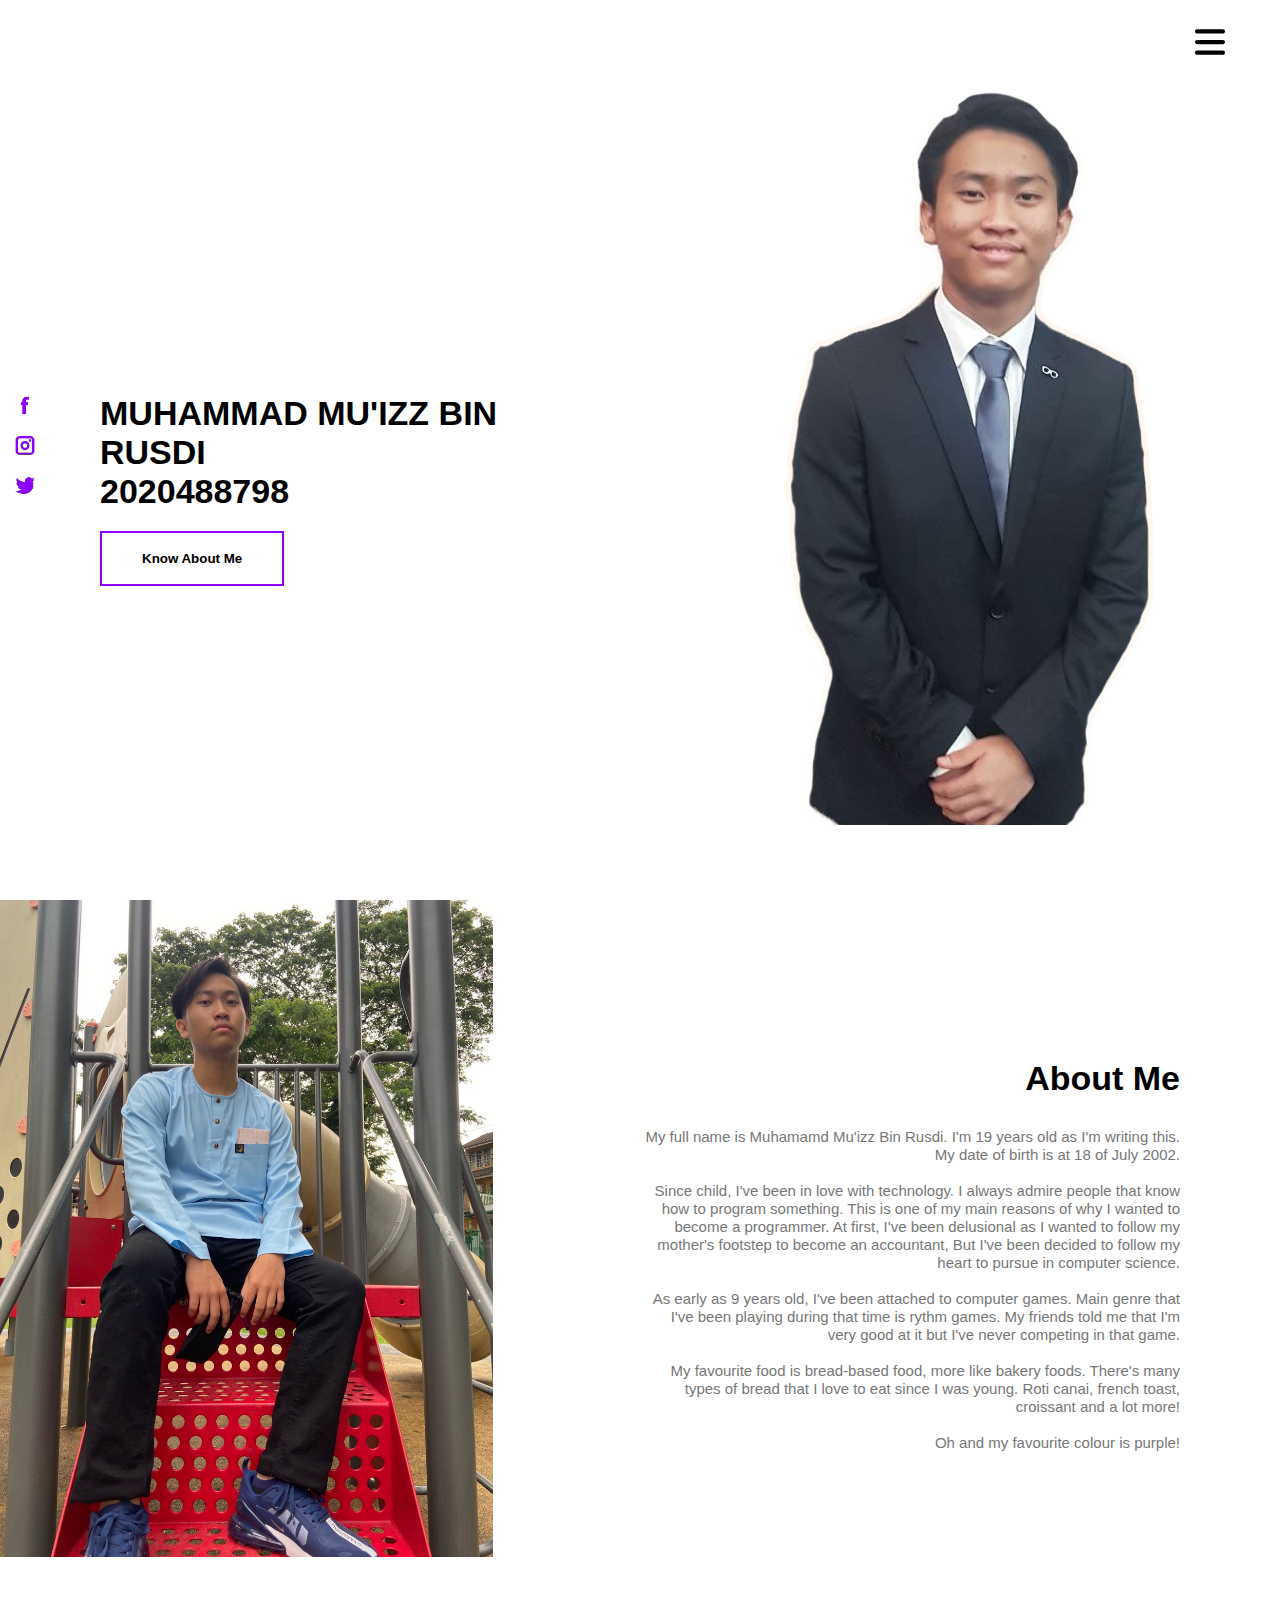
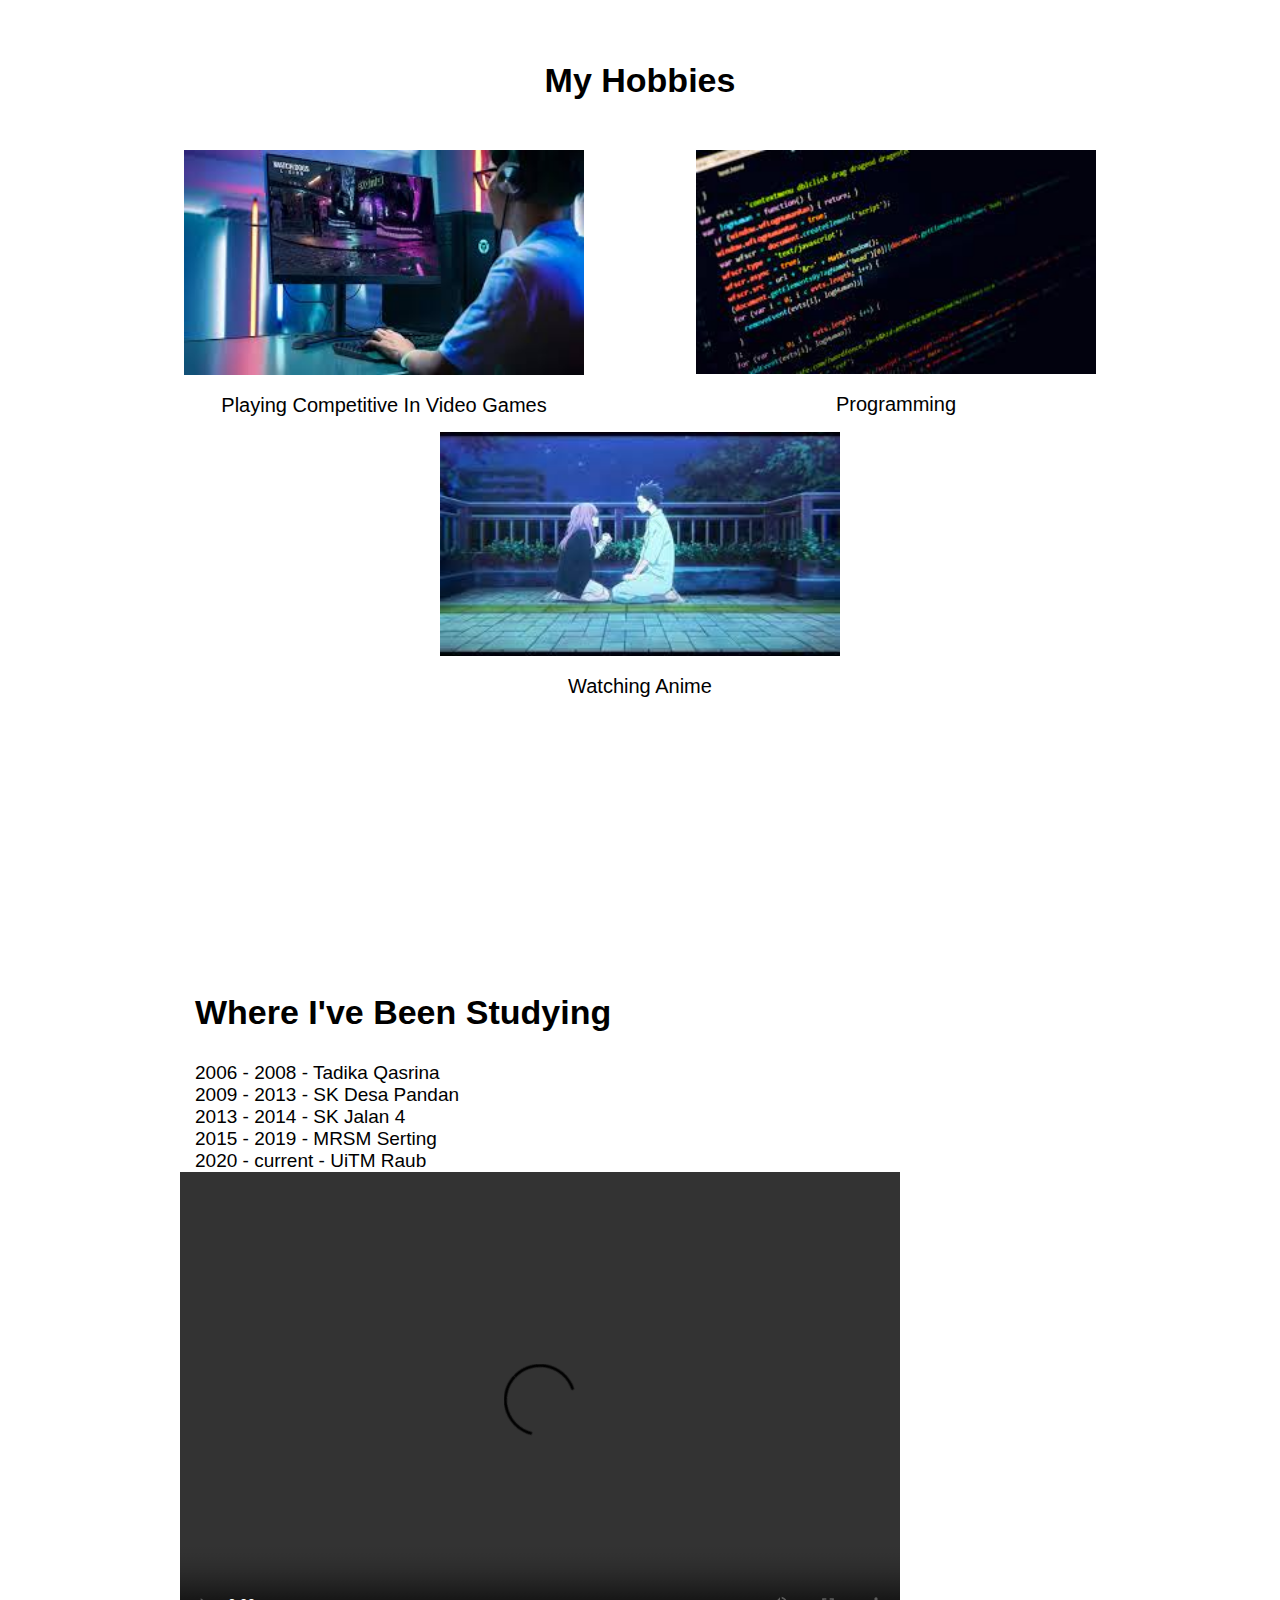
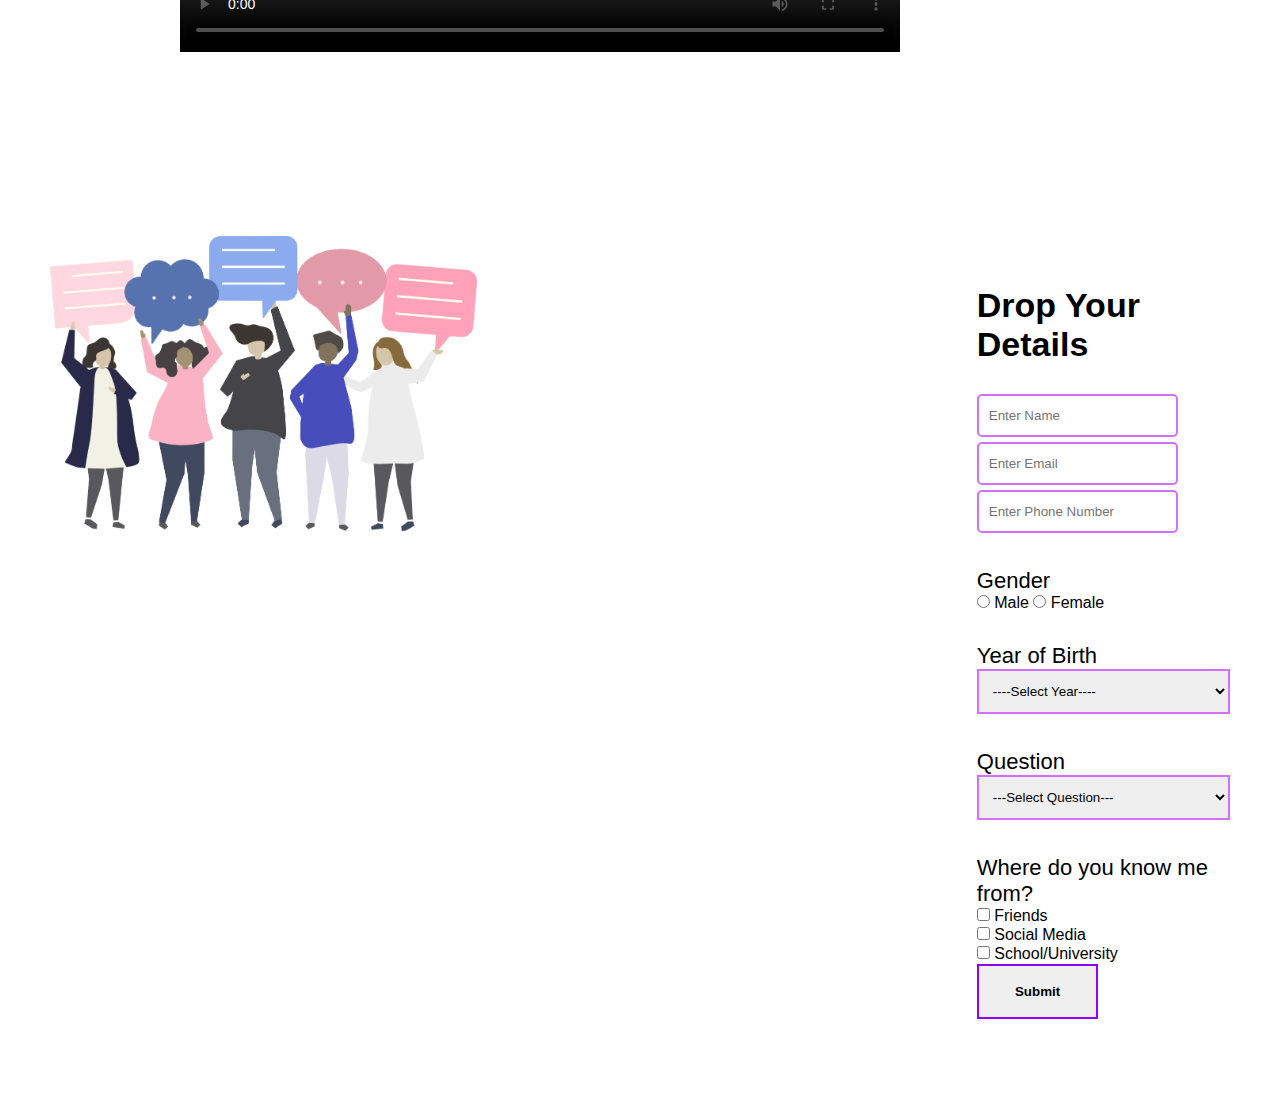
==== index.html @ b92f68bf "Add files via upload" ====
<!DOCTYPE html>
<html>
<head>
	<meta charset="UTF-8">
	<title>My Personal Website</title>
	<link rel="stylesheet" href="style.css">
</head>
<body>

	<!--header-->

	<section id="header">
		<div class="header-left-col">
			<div class="container header-text">
				<h1>MUHAMMAD MU'IZZ BIN RUSDI<br>2020488798<br></h1>
				<button class="common-btn"><a href="#about">Know About Me</a></button>
			</div>
		</div>
		<div class="header-right-col">
			<img src="images/header.png" align=right>
		</div>
	</section>

	<!--side-navigation-->

	<nav id="sideNav">
		<ul>
			<li><a href="#header">HOME</a></li>
			<li><a href="#about">ABOUT ME</a></li>
			<li><a href="#hobbies">HOBBIES</a></li>
			<li><a href="#academics">ACADEMICS</a></li>
			<li><a href="#contact">CONTACT</a></li>
		</ul>
	</nav>
	<img src="images/bars-solid.svg" id="menuBtn">

	<!--social-icons-->

	<div class="social-icons">
		<a href="https://www.facebook.com/muhammadmuizz.rusdi">
			<img src="images/facebook.png">
		</a>
		<a href="https://www.instagram.com/muizzrusdi/">
			<img src="images/instagram.png">
		</a>
		<a href="https://twitter.com/muizzdreaming">
			<img src="images/twitter.png">
		</a>
	</div>

	<!--about-->

	<section id="about">
		<div class="about-left-col">
			<img src="images/about-me.jpg">
		</div>
		<div class="about-right-col">
			<div class="about-text">
				<h1>About Me</h1>
				<p>My full name is Muhamamd Mu'izz Bin Rusdi. I'm 19 years old as I'm writing this. My date of birth is at 18 of July 2002.<br><br>Since child, I've been in love with technology. I always admire people that know how to program something. This is one of my main reasons of why I wanted to become a programmer. At first, I've been delusional as I wanted to follow my mother's footstep to become an accountant, But I've been decided to follow my heart to pursue in computer science.<br><br>As early as 9 years old, I've been attached to computer games. Main genre that I've been playing during that time is rythm games. My friends told me that I'm very good at it but I've never competing in that game.<br><br>My favourite food is bread-based food, more like bakery foods. There's many types of bread that I love to eat since I was young. Roti canai, french toast, croissant and a lot more!<br><br>Oh and my favourite colour is purple!</p>
			</div>
		</div>
	</section>

	<!--hobbies-->

	<section id="hobbies">
		<h1 align="center">My Hobbies</h1>
		<div class="hobbies-row">
			<div class="hobbies-col">
				<img src="images/video-games.jfif">
				<h4>Playing Competitive In Video Games</h4>
			</div>
			<div class="hobbies-col">
				<img src="images/programming.jfif">
				<h4>Programming</h4>
			</div>
			<div class="hobbies-col">
				<img src="images/anime.jfif">
				<h4>Watching Anime</h4>
			</div>
		</div>
	</section>

	<!--academics-->

	<section id="academics">
		<div class="academics-left-col">
			<div class="academics-text">
				<h1>Where I've Been Studying</h1>
				<h4>
					2006 - 2008		-	Tadika Qasrina<br>
					2009 - 2013		-	SK Desa Pandan<br>
					2013 - 2014		-	SK Jalan 4<br>
					2015 - 2019		-	MRSM Serting<br>
					2020 - current	-	UiTM Raub
				</h4>
			</div>
		</div>

		<div class="academics-right-col">
			<video width="720" height="480" controls>
          		<source src="images/YOASOBI - Tabun Official Music Video.mp4" type="video/mp4">
        	</video>
		</div>
	</section>

	<!--contact-->

	<section id="contact">
		<div class="container contact-row">
			<div class="contact-left-col">
				<img src="images/contact.png">
			</div>
			<div class="contact-right-col">
				<h1>Drop Your Details</h1>
				<form>
					<input type="text" placeholder="Enter Name">
					<input type="email" placeholder="Enter Email">
					<input type="text" placeholder="Enter Phone Number">
					<div class="contact-text">
						<h4>Gender</h4>
					</div>
					<input type="radio" id="male" name="gender" value="Male">
					<label for="male">Male</label>
					<input type="radio" id="female" name="gender" value="Female">
					<label for="female">Female</label>
					<div class="contact-text">
						<h4>Year of Birth</h4>
					</div>
					<select>
						<option value="0">----Select Year----</option>
						<option value="1">2021-2030</option>
						<option value="2">2011-2020</option>
						<option value="3">2001-2010</option>
						<option value="4">1991-2000</option>
						<option value="5">1981-1990</option>
						<option value="6">1971-1980</option>
						<option value="7">1961-1970</option>
						<option value="8">1951-1960</option>
					</select>
					<div class="contact-text">
						<h4>Question</h4>
					</div>
					<select>
						<option value="0">---Select Question---</option>
						<option value="1">What are you doing currently?</option>
						<option value="2">idk</option>
						<option value="3">testing option</option>
						<option value="4">testing option 2</option>
					</select>
					<div class="contact-text">
						<h4>Where do you know me from?</h4>
					</div>
					<input type="checkbox" name="know" id="friends">
						<label for="friends">Friends</label><br>
					<input type="checkbox" name="know" id="social">
						<label for="social">Social Media</label><br>
					<input type="checkbox" name="know" id="school">
						<label for="friends">School/University</label>
					<div class="btn-box">
						<button class="input-btn">Submit</button>
					</div>
				</form>
			</div>
		</div>
	</section>

	<script>
		var menuBtn = document.getElementById("menuBtn");
		var sideNav = document.getElementById("sideNav");

		sideNav.style.right = "-250px";
		menuBtn.onclick = function(){
			if(sideNav.style.right == "-250px"){
				sideNav.style.right = "0";
			}
			else{
				sideNav.style.right = "-250px";
			}
		}
	</script>

</body>
</html>
---- style.css ----
*{
	margin: 0;
	padding: 0;
	font-family: sans-serif;
	scroll-behavior: smooth;
}

/*----header----*/

#header{
	height: 100vh;
	display: flex;
	align-items: center;
	flex-wrap: wrap;
}
.header-left-col,.header-right-col{
	flex-basis: 50%;
}
.header-right-col img{
	margin-right: 100px;
}
.container{
	margin-right: 100px;
	margin-left: 100px;
}
.header-text{
	margin-top: 140px;
}
h1{
	font-size: 34px;
}
.common-btn{
	padding: 18px 40px;
	background: transparent;
	outline: none;
	border: 2px solid #8F00FF;
	font-weight: bolder;
	cursor: pointer;
}
p{
	font-size: 15px;
	line-height: 18px;
	color: #777;
}
.header-text button{
	margin-top: 20px;
	margin-bottom: 60px;
}
.header-text button a{
	text-decoration: none;
	color: #000000;
}

/*----side-navigation----*/

#sideNav{
	width: 250px;
	height: 100vh;
	position: fixed;
	right: -250px;
	top: 0;
	background: #8F00FF;
	z-index: 2;
	transition: .5s;
}
nav ul li{
	list-style: none;
	margin: 50px 20px;
}
nav ul li a{
	text-decoration: none;
	color: #ffff;
}
#menuBtn{
	width: 30px;
	position: fixed;
	right: 55px;
	top: 25px;
	z-index: 2;
	cursor: pointer;
}

/*--social-icons--*/

.social-icons{
	padding-top: 10px;
	width: 50px;
	position: fixed;
	top: 50%;
	left: 0;
	transform: translateY(-50%);
	z-index: 1;
	background: #ffffff;
}
.social-icons img{
	display: block;
	width: 20px;
	margin: 0 auto 20px;
	cursor: pointer;
}

/*----about----*/

#about{
	padding 100px 0;
	display: flex;
	align-items: center;
	flex-wrap: wrap;
}
.about-left-col{
	flex-basis: 50%;
}
.about-left-col img{
	width: 77%;
}
.about-right-col{
	flex-basis: 50%;
	text-align: right;
}
.about-text{
	margin-right: 100px;
	display: inline-block;
}
.about-text p{
	font-size: 15px;
}
.about-text h1{
	margin: 50px 0 30px;
}

/*----hobbies----*/

#hobbies{

	padding-top: 50px;
	padding-bottom: 50px;
}
#hobbies h1{
	margin: 50px 0 50px;
}
.hobbies-row{
	width: 80%;
	margin: auto;
	display: flex;
	align-items: center;
	justify-content: space-around;
	flex-wrap: wrap;
}
.hobbies-col{
	flex-basis: 25%;
	text-align: center;
}
.hobbies-col img{
	width: 400px;
}
.hobbies-col h4{
	margin-top: 15px;
	margin-bottom: 15px;
	font-size: 20px;
	font-weight: 400;
}

/*----academics----*/

#academics{
	margin: 20vh;
	display: flex;
	align-items: center;
	flex-wrap: wrap;
}
.academics-left-col{
	flex-basis: 50%;
}
.academics-right-col{
	flex-basis: 50%;
}
.academic-right-col img{
	align-items: center;
}
.academics-text{
	margin-top: 50px;
	margin-left: 15px;
	align-items: center;
}
.academics-text h4{
	margin-top: 30px;
	font-size: 19px;
	font-weight: 400;
}

/*----contact----*/

.contact-row{
	margin: 50px;
	display: flex;
}
.contact-left-col{
	flex-basis: 50%;
}
.contact-right-col{
	padding-top: 50px;
	padding-left: 500px;
}
.contact-left-col img{
	width: 100%;
}
.contact-text h4{
	color: #000000;
	margin-top: 30px;
	font-size: 22px;
	font-weight: 400;
}
form{
	max-width: 350px;
	margin: 30px 0;
}
form label{
	font-size: 16px;
}
form input{
	padding: 12px 10px;
	margin-bottom: 5px;
	outline: none;
	box-shadow: none;
	box-sizing: border-box;
	border: 2px solid #d470ff;
	border-radius: 5px;
}
text{
	width: 100%;
}
.btn-box{
	width: 100%;
	display: inline-flex;
	justify-content: space-between;
}
.btn-box button{
	flex-basis: 48%;
	padding: 18px 0;
}
select{
	width: 100%;
	padding: 12px 10px;
	margin-bottom: 5px;
	outline: none;
	box-shadow: none;
	box-sizing: border-box;
	border: 2px solid #d470ff;
	cursor: pointer;
}
.input-btn{
	padding: 18px 40px;
	outline: none;
	border: 2px solid #8F00FF;
	font-weight: bolder;
	cursor: pointer;
}
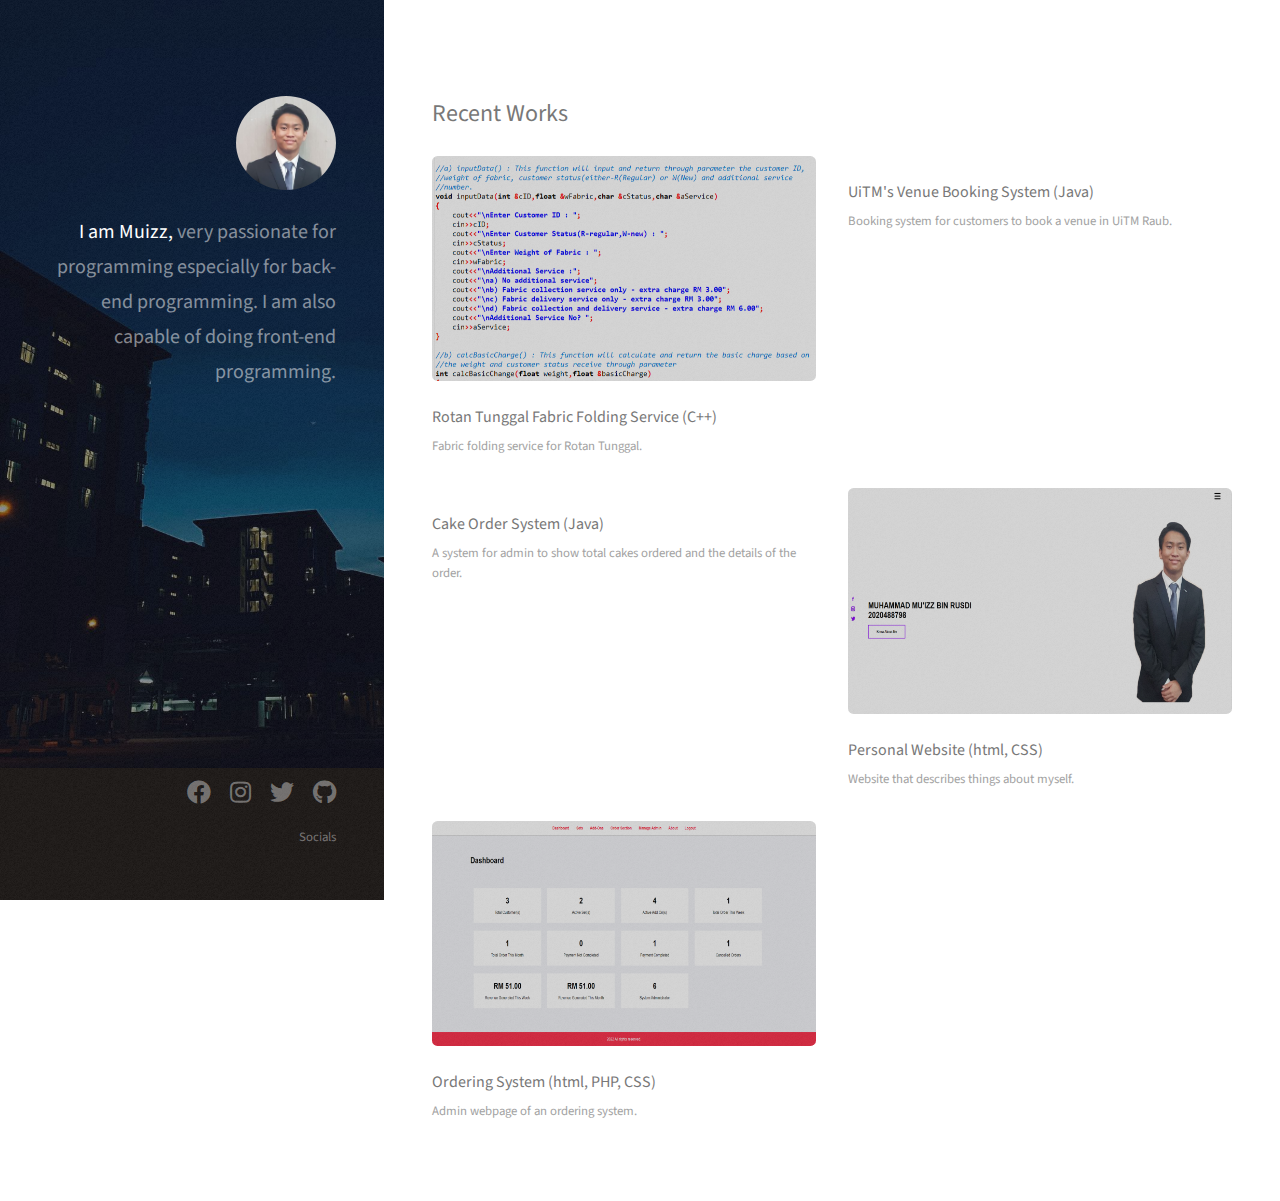
==== commit 853ebcf8: "Add files via upload" ====
--- a/index.html
+++ b/index.html
@@ -1,185 +1,82 @@
-<!DOCTYPE html>
+<!DOCTYPE HTML>
 <html>
-<head>
-	<meta charset="UTF-8">
-	<title>My Personal Website</title>
-	<link rel="stylesheet" href="style.css">
-</head>
-<body>
+	<head>
+		<title>Portfolio - Muizz</title>
+		<meta charset="utf-8" />
+		<meta name="viewport" content="width=device-width, initial-scale=1, user-scalable=no" />
+		<link rel="stylesheet" href="assets/css/main.css" />
+	</head>
+	<body class="is-preload">
 
-	<!--header-->
+		<!-- Header -->
+			<header id="header">
+				<div class="inner">
+					<a class="image avatar"><img  src="images/avatar.jpg" alt="" /></a>
+					<h1><strong>I am Muizz, </strong><br />
+					very passionate for programming <br />
+					especially for back-end programming.<br />
+					I am also capable of doing<br />
+					front-end programming.<br /></h1>
+				</div>
+			</header>
 
-	<section id="header">
-		<div class="header-left-col">
-			<div class="container header-text">
-				<h1>MUHAMMAD MU'IZZ BIN RUSDI<br>2020488798<br></h1>
-				<button class="common-btn"><a href="#about">Know About Me</a></button>
+		<!-- Main -->
+			<div id="main">
+
+				<!-- One -->
+					<section id="one">
+						<h2>Recent Works</h2>
+						<div class="row">
+							<article class="col-6 col-12-xsmall work-item">
+								<a href="https://github.com/Muizz67/Rotan-Tunggal-Fabric-Folding-Service" class="image fit thumb"><img src="images/thumbs/01.png" alt="" /></a>
+								<h3>Rotan Tunggal Fabric Folding Service (C++)</h3>
+								<p>Fabric folding service for Rotan Tunggal.</p>
+							</article>
+							<article class="col-6 col-12-xsmall work-item">
+								<a href="https://github.com/Muizz67/UiTM-s-Venues-Booking-System" class="image fit thumb"><img src="images/thumbs/02.png" alt="" /></a>
+								<h3>UiTM's Venue Booking System (Java)</h3>
+								<p>Booking system for customers to book a venue in UiTM Raub.</p>
+							</article>
+							<article class="col-6 col-12-xsmall work-item">
+								<a href="https://github.com/Muizz67/Cake-Order-System" class="image fit thumb"><img src="images/thumbs/03.png" alt="" /></a>
+								<h3>Cake Order System (Java)</h3>
+								<p>A system for admin to show total cakes ordered and the details of the order.</p>
+							</article>
+							<article class="col-6 col-12-xsmall work-item">
+								<a href="Personal Website/index.html" class="image fit thumb"><img src="images/thumbs/04.png" alt="" /></a>
+								<h3>Personal Website (html, CSS)</h3>
+								<p>Website that describes things about myself.</p>
+							</article>
+							<article class="col-6 col-12-xsmall work-item">
+								<a href="https://github.com/Muizz67/ABK-Ordering-System" class="image fit thumb"><img src="images/thumbs/05.png" alt="" /></a>
+								<h3>Ordering System (html, PHP, CSS)</h3>
+								<p>Admin webpage of an ordering system.</p>
+							</article>
+						</div>
+					</section>
 			</div>
-		</div>
-		<div class="header-right-col">
-			<img src="images/header.png" align=right>
-		</div>
-	</section>
 
-	<!--side-navigation-->
+		<!-- Footer -->
+			<footer id="footer">
+				<div class="inner">
+					<ul class="icons">
+						<li><a href="https://www.facebook.com/muhammadmuizz.rusdi" class="icon brands fa-facebook"><span class="label">Facebook</span></a></li>
+						<li><a href="https://www.instagram.com/muizzrusdi/" class="icon brands fa-instagram"><span class="label">Instagram</span></a></li>
+						<li><a href="https://twitter.com/muizzdreaming" class="icon brands fa-twitter"><span class="label">Twitter</span></a></li>
+						<li><a href="https://github.com/Muizz67" class="icon brands fa-github"><span class="label">Github</span></a></li>
+					</ul>
+					<ul class="copyright">
+						<li>Socials</li>
+					</ul>
+				</div>
+			</footer>
 
-	<nav id="sideNav">
-		<ul>
-			<li><a href="#header">HOME</a></li>
-			<li><a href="#about">ABOUT ME</a></li>
-			<li><a href="#hobbies">HOBBIES</a></li>
-			<li><a href="#academics">ACADEMICS</a></li>
-			<li><a href="#contact">CONTACT</a></li>
-		</ul>
-	</nav>
-	<img src="images/bars-solid.svg" id="menuBtn">
+		<!-- Scripts -->
+			<script src="assets/js/jquery.min.js"></script>
+			<script src="assets/js/browser.min.js"></script>
+			<script src="assets/js/breakpoints.min.js"></script>
+			<script src="assets/js/util.js"></script>
+			<script src="assets/js/main.js"></script>
 
-	<!--social-icons-->
-
-	<div class="social-icons">
-		<a href="https://www.facebook.com/muhammadmuizz.rusdi">
-			<img src="images/facebook.png">
-		</a>
-		<a href="https://www.instagram.com/muizzrusdi/">
-			<img src="images/instagram.png">
-		</a>
-		<a href="https://twitter.com/muizzdreaming">
-			<img src="images/twitter.png">
-		</a>
-	</div>
-
-	<!--about-->
-
-	<section id="about">
-		<div class="about-left-col">
-			<img src="images/about-me.jpg">
-		</div>
-		<div class="about-right-col">
-			<div class="about-text">
-				<h1>About Me</h1>
-				<p>My full name is Muhamamd Mu'izz Bin Rusdi. I'm 19 years old as I'm writing this. My date of birth is at 18 of July 2002.<br><br>Since child, I've been in love with technology. I always admire people that know how to program something. This is one of my main reasons of why I wanted to become a programmer. At first, I've been delusional as I wanted to follow my mother's footstep to become an accountant, But I've been decided to follow my heart to pursue in computer science.<br><br>As early as 9 years old, I've been attached to computer games. Main genre that I've been playing during that time is rythm games. My friends told me that I'm very good at it but I've never competing in that game.<br><br>My favourite food is bread-based food, more like bakery foods. There's many types of bread that I love to eat since I was young. Roti canai, french toast, croissant and a lot more!<br><br>Oh and my favourite colour is purple!</p>
-			</div>
-		</div>
-	</section>
-
-	<!--hobbies-->
-
-	<section id="hobbies">
-		<h1 align="center">My Hobbies</h1>
-		<div class="hobbies-row">
-			<div class="hobbies-col">
-				<img src="images/video-games.jfif">
-				<h4>Playing Competitive In Video Games</h4>
-			</div>
-			<div class="hobbies-col">
-				<img src="images/programming.jfif">
-				<h4>Programming</h4>
-			</div>
-			<div class="hobbies-col">
-				<img src="images/anime.jfif">
-				<h4>Watching Anime</h4>
-			</div>
-		</div>
-	</section>
-
-	<!--academics-->
-
-	<section id="academics">
-		<div class="academics-left-col">
-			<div class="academics-text">
-				<h1>Where I've Been Studying</h1>
-				<h4>
-					2006 - 2008		-	Tadika Qasrina<br>
-					2009 - 2013		-	SK Desa Pandan<br>
-					2013 - 2014		-	SK Jalan 4<br>
-					2015 - 2019		-	MRSM Serting<br>
-					2020 - current	-	UiTM Raub
-				</h4>
-			</div>
-		</div>
-
-		<div class="academics-right-col">
-			<video width="720" height="480" controls>
-          		<source src="images/YOASOBI - Tabun Official Music Video.mp4" type="video/mp4">
-        	</video>
-		</div>
-	</section>
-
-	<!--contact-->
-
-	<section id="contact">
-		<div class="container contact-row">
-			<div class="contact-left-col">
-				<img src="images/contact.png">
-			</div>
-			<div class="contact-right-col">
-				<h1>Drop Your Details</h1>
-				<form>
-					<input type="text" placeholder="Enter Name">
-					<input type="email" placeholder="Enter Email">
-					<input type="text" placeholder="Enter Phone Number">
-					<div class="contact-text">
-						<h4>Gender</h4>
-					</div>
-					<input type="radio" id="male" name="gender" value="Male">
-					<label for="male">Male</label>
-					<input type="radio" id="female" name="gender" value="Female">
-					<label for="female">Female</label>
-					<div class="contact-text">
-						<h4>Year of Birth</h4>
-					</div>
-					<select>
-						<option value="0">----Select Year----</option>
-						<option value="1">2021-2030</option>
-						<option value="2">2011-2020</option>
-						<option value="3">2001-2010</option>
-						<option value="4">1991-2000</option>
-						<option value="5">1981-1990</option>
-						<option value="6">1971-1980</option>
-						<option value="7">1961-1970</option>
-						<option value="8">1951-1960</option>
-					</select>
-					<div class="contact-text">
-						<h4>Question</h4>
-					</div>
-					<select>
-						<option value="0">---Select Question---</option>
-						<option value="1">What are you doing currently?</option>
-						<option value="2">idk</option>
-						<option value="3">testing option</option>
-						<option value="4">testing option 2</option>
-					</select>
-					<div class="contact-text">
-						<h4>Where do you know me from?</h4>
-					</div>
-					<input type="checkbox" name="know" id="friends">
-						<label for="friends">Friends</label><br>
-					<input type="checkbox" name="know" id="social">
-						<label for="social">Social Media</label><br>
-					<input type="checkbox" name="know" id="school">
-						<label for="friends">School/University</label>
-					<div class="btn-box">
-						<button class="input-btn">Submit</button>
-					</div>
-				</form>
-			</div>
-		</div>
-	</section>
-
-	<script>
-		var menuBtn = document.getElementById("menuBtn");
-		var sideNav = document.getElementById("sideNav");
-
-		sideNav.style.right = "-250px";
-		menuBtn.onclick = function(){
-			if(sideNav.style.right == "-250px"){
-				sideNav.style.right = "0";
-			}
-			else{
-				sideNav.style.right = "-250px";
-			}
-		}
-	</script>
-
-</body>
+	</body>
 </html>--- a/assets/css/main.css
+++ b/assets/css/main.css
@@ -0,0 +1,3030 @@
+@import url("fontawesome-all.min.css");
+@import url("https://fonts.googleapis.com/css?family=Source+Sans+Pro:400,400italic");
+
+/*
+	Strata by HTML5 UP
+	html5up.net | @ajlkn
+	Free for personal and commercial use under the CCA 3.0 license (html5up.net/license)
+*/
+
+html, body, div, span, applet, object,
+iframe, h1, h2, h3, h4, h5, h6, p, blockquote,
+pre, a, abbr, acronym, address, big, cite,
+code, del, dfn, em, img, ins, kbd, q, s, samp,
+small, strike, strong, sub, sup, tt, var, b,
+u, i, center, dl, dt, dd, ol, ul, li, fieldset,
+form, label, legend, table, caption, tbody,
+tfoot, thead, tr, th, td, article, aside,
+canvas, details, embed, figure, figcaption,
+footer, header, hgroup, menu, nav, output, ruby,
+section, summary, time, mark, audio, video {
+	margin: 0;
+	padding: 0;
+	border: 0;
+	font-size: 100%;
+	font: inherit;
+	vertical-align: baseline;}
+
+article, aside, details, figcaption, figure,
+footer, header, hgroup, menu, nav, section {
+	display: block;}
+
+body {
+	line-height: 1;
+}
+
+ol, ul {
+	list-style: none;
+}
+
+blockquote, q {
+	quotes: none;
+}
+
+	blockquote:before, blockquote:after, q:before, q:after {
+		content: '';
+		content: none;
+	}
+
+table {
+	border-collapse: collapse;
+	border-spacing: 0;
+}
+
+body {
+	-webkit-text-size-adjust: none;
+}
+
+mark {
+	background-color: transparent;
+	color: inherit;
+}
+
+input::-moz-focus-inner {
+	border: 0;
+	padding: 0;
+}
+
+input, select, textarea {
+	-moz-appearance: none;
+	-webkit-appearance: none;
+	-ms-appearance: none;
+	appearance: none;
+}
+
+/* Basic */
+
+	html {
+		box-sizing: border-box;
+	}
+
+	*, *:before, *:after {
+		box-sizing: inherit;
+	}
+
+	body {
+		background: #fff;
+	}
+
+		body.is-preload *, body.is-preload *:before, body.is-preload *:after {
+			-moz-animation: none !important;
+			-webkit-animation: none !important;
+			-ms-animation: none !important;
+			animation: none !important;
+			-moz-transition: none !important;
+			-webkit-transition: none !important;
+			-ms-transition: none !important;
+			transition: none !important;
+		}
+
+	body, input, select, textarea {
+		color: #a2a2a2;
+		font-family: "Source Sans Pro", Helvetica, sans-serif;
+		font-size: 16pt;
+		font-weight: 400;
+		line-height: 1.75em;
+	}
+
+	a {
+		-moz-transition: color 0.2s ease-in-out, border-color 0.2s ease-in-out;
+		-webkit-transition: color 0.2s ease-in-out, border-color 0.2s ease-in-out;
+		-ms-transition: color 0.2s ease-in-out, border-color 0.2s ease-in-out;
+		transition: color 0.2s ease-in-out, border-color 0.2s ease-in-out;
+		border-bottom: dotted 1px;
+		color: #49bf9d;
+		text-decoration: none;
+	}
+
+		a:hover {
+			border-bottom-color: transparent;
+			color: #49bf9d !important;
+			text-decoration: none;
+		}
+
+	strong, b {
+		color: #787878;
+		font-weight: 400;
+	}
+
+	em, i {
+		font-style: italic;
+	}
+
+	p {
+		margin: 0 0 2em 0;
+	}
+
+	h1, h2, h3, h4, h5, h6 {
+		color: #787878;
+		font-weight: 400;
+		line-height: 1em;
+		margin: 0 0 1em 0;
+	}
+
+		h1 a, h2 a, h3 a, h4 a, h5 a, h6 a {
+			color: inherit;
+			text-decoration: none;
+		}
+
+	h1 {
+		font-size: 2em;
+		line-height: 1.5em;
+	}
+
+	h2 {
+		font-size: 1.5em;
+		line-height: 1.5em;
+	}
+
+	h3 {
+		font-size: 1.25em;
+		line-height: 1.5em;
+	}
+
+	h4 {
+		font-size: 1.1em;
+		line-height: 1.5em;
+	}
+
+	h5 {
+		font-size: 0.9em;
+		line-height: 1.5em;
+	}
+
+	h6 {
+		font-size: 0.7em;
+		line-height: 1.5em;
+	}
+
+	sub {
+		font-size: 0.8em;
+		position: relative;
+		top: 0.5em;
+	}
+
+	sup {
+		font-size: 0.8em;
+		position: relative;
+		top: -0.5em;
+	}
+
+	hr {
+		border: 0;
+		border-bottom: solid 2px #efefef;
+		margin: 2em 0;
+	}
+
+		hr.major {
+			margin: 3em 0;
+		}
+
+	blockquote {
+		border-left: solid 6px #efefef;
+		font-style: italic;
+		margin: 0 0 2em 0;
+		padding: 0.5em 0 0.5em 1.5em;
+	}
+
+	code {
+		background: #f7f7f7;
+		border-radius: 0.35em;
+		border: solid 2px #efefef;
+		font-family: "Courier New", monospace;
+		font-size: 0.9em;
+		margin: 0 0.25em;
+		padding: 0.25em 0.65em;
+	}
+
+	pre {
+		-webkit-overflow-scrolling: touch;
+		font-family: "Courier New", monospace;
+		font-size: 0.9em;
+		margin: 0 0 2em 0;
+	}
+
+		pre code {
+			display: block;
+			line-height: 1.75em;
+			padding: 1em 1.5em;
+			overflow-x: auto;
+		}
+
+	.align-left {
+		text-align: left;
+	}
+
+	.align-center {
+		text-align: center;
+	}
+
+	.align-right {
+		text-align: right;
+	}
+
+/* Container */
+
+	.container {
+		margin: 0 auto;
+		max-width: calc(100% - 4em);
+		width: 100%;
+	}
+
+		.container.xsmall {
+			width: 25%;
+		}
+
+		.container.small {
+			width: 50%;
+		}
+
+		.container.medium {
+			width: 75%;
+		}
+
+		.container.large {
+			width: 125%;
+		}
+
+		.container.xlarge {
+			width: 150%;
+		}
+
+		.container.max {
+			width: 100%;
+		}
+
+		@media screen and (max-width: 980px) {
+
+			.container {
+				width: 100% !important;
+				max-width: 100% !important;
+			}
+
+		}
+
+		@media screen and (max-width: 480px) {
+
+			.container {
+				max-width: calc(100% - 3em);
+			}
+
+		}
+
+/* Row */
+
+	.row {
+		display: flex;
+		flex-wrap: wrap;
+		box-sizing: border-box;
+		align-items: stretch;
+	}
+
+		.row > * {
+			box-sizing: border-box;
+		}
+
+		.row.gtr-uniform > * > :last-child {
+			margin-bottom: 0;
+		}
+
+		.row.aln-left {
+			justify-content: flex-start;
+		}
+
+		.row.aln-center {
+			justify-content: center;
+		}
+
+		.row.aln-right {
+			justify-content: flex-end;
+		}
+
+		.row.aln-top {
+			align-items: flex-start;
+		}
+
+		.row.aln-middle {
+			align-items: center;
+		}
+
+		.row.aln-bottom {
+			align-items: flex-end;
+		}
+
+		.row > .imp {
+			order: -1;
+		}
+
+		.row > .col-1 {
+			width: 8.33333%;
+		}
+
+		.row > .off-1 {
+			margin-left: 8.33333%;
+		}
+
+		.row > .col-2 {
+			width: 16.66667%;
+		}
+
+		.row > .off-2 {
+			margin-left: 16.66667%;
+		}
+
+		.row > .col-3 {
+			width: 25%;
+		}
+
+		.row > .off-3 {
+			margin-left: 25%;
+		}
+
+		.row > .col-4 {
+			width: 33.33333%;
+		}
+
+		.row > .off-4 {
+			margin-left: 33.33333%;
+		}
+
+		.row > .col-5 {
+			width: 41.66667%;
+		}
+
+		.row > .off-5 {
+			margin-left: 41.66667%;
+		}
+
+		.row > .col-6 {
+			width: 50%;
+		}
+
+		.row > .off-6 {
+			margin-left: 50%;
+		}
+
+		.row > .col-7 {
+			width: 58.33333%;
+		}
+
+		.row > .off-7 {
+			margin-left: 58.33333%;
+		}
+
+		.row > .col-8 {
+			width: 66.66667%;
+		}
+
+		.row > .off-8 {
+			margin-left: 66.66667%;
+		}
+
+		.row > .col-9 {
+			width: 75%;
+		}
+
+		.row > .off-9 {
+			margin-left: 75%;
+		}
+
+		.row > .col-10 {
+			width: 83.33333%;
+		}
+
+		.row > .off-10 {
+			margin-left: 83.33333%;
+		}
+
+		.row > .col-11 {
+			width: 91.66667%;
+		}
+
+		.row > .off-11 {
+			margin-left: 91.66667%;
+		}
+
+		.row > .col-12 {
+			width: 100%;
+		}
+
+		.row > .off-12 {
+			margin-left: 100%;
+		}
+
+		.row.gtr-0 {
+			margin-top: 0;
+			margin-left: 0em;
+		}
+
+			.row.gtr-0 > * {
+				padding: 0 0 0 0em;
+			}
+
+			.row.gtr-0.gtr-uniform {
+				margin-top: 0em;
+			}
+
+				.row.gtr-0.gtr-uniform > * {
+					padding-top: 0em;
+				}
+
+		.row.gtr-25 {
+			margin-top: 0;
+			margin-left: -0.625em;
+		}
+
+			.row.gtr-25 > * {
+				padding: 0 0 0 0.625em;
+			}
+
+			.row.gtr-25.gtr-uniform {
+				margin-top: -0.625em;
+			}
+
+				.row.gtr-25.gtr-uniform > * {
+					padding-top: 0.625em;
+				}
+
+		.row.gtr-50 {
+			margin-top: 0;
+			margin-left: -1.25em;
+		}
+
+			.row.gtr-50 > * {
+				padding: 0 0 0 1.25em;
+			}
+
+			.row.gtr-50.gtr-uniform {
+				margin-top: -1.25em;
+			}
+
+				.row.gtr-50.gtr-uniform > * {
+					padding-top: 1.25em;
+				}
+
+		.row {
+			margin-top: 0;
+			margin-left: -2.5em;
+		}
+
+			.row > * {
+				padding: 0 0 0 2.5em;
+			}
+
+			.row.gtr-uniform {
+				margin-top: -2.5em;
+			}
+
+				.row.gtr-uniform > * {
+					padding-top: 2.5em;
+				}
+
+		.row.gtr-150 {
+			margin-top: 0;
+			margin-left: -3.75em;
+		}
+
+			.row.gtr-150 > * {
+				padding: 0 0 0 3.75em;
+			}
+
+			.row.gtr-150.gtr-uniform {
+				margin-top: -3.75em;
+			}
+
+				.row.gtr-150.gtr-uniform > * {
+					padding-top: 3.75em;
+				}
+
+		.row.gtr-200 {
+			margin-top: 0;
+			margin-left: -5em;
+		}
+
+			.row.gtr-200 > * {
+				padding: 0 0 0 5em;
+			}
+
+			.row.gtr-200.gtr-uniform {
+				margin-top: -5em;
+			}
+
+				.row.gtr-200.gtr-uniform > * {
+					padding-top: 5em;
+				}
+
+		@media screen and (max-width: 1800px) {
+
+			.row {
+				display: flex;
+				flex-wrap: wrap;
+				box-sizing: border-box;
+				align-items: stretch;
+			}
+
+				.row > * {
+					box-sizing: border-box;
+				}
+
+				.row.gtr-uniform > * > :last-child {
+					margin-bottom: 0;
+				}
+
+				.row.aln-left {
+					justify-content: flex-start;
+				}
+
+				.row.aln-center {
+					justify-content: center;
+				}
+
+				.row.aln-right {
+					justify-content: flex-end;
+				}
+
+				.row.aln-top {
+					align-items: flex-start;
+				}
+
+				.row.aln-middle {
+					align-items: center;
+				}
+
+				.row.aln-bottom {
+					align-items: flex-end;
+				}
+
+				.row > .imp-xlarge {
+					order: -1;
+				}
+
+				.row > .col-1-xlarge {
+					width: 8.33333%;
+				}
+
+				.row > .off-1-xlarge {
+					margin-left: 8.33333%;
+				}
+
+				.row > .col-2-xlarge {
+					width: 16.66667%;
+				}
+
+				.row > .off-2-xlarge {
+					margin-left: 16.66667%;
+				}
+
+				.row > .col-3-xlarge {
+					width: 25%;
+				}
+
+				.row > .off-3-xlarge {
+					margin-left: 25%;
+				}
+
+				.row > .col-4-xlarge {
+					width: 33.33333%;
+				}
+
+				.row > .off-4-xlarge {
+					margin-left: 33.33333%;
+				}
+
+				.row > .col-5-xlarge {
+					width: 41.66667%;
+				}
+
+				.row > .off-5-xlarge {
+					margin-left: 41.66667%;
+				}
+
+				.row > .col-6-xlarge {
+					width: 50%;
+				}
+
+				.row > .off-6-xlarge {
+					margin-left: 50%;
+				}
+
+				.row > .col-7-xlarge {
+					width: 58.33333%;
+				}
+
+				.row > .off-7-xlarge {
+					margin-left: 58.33333%;
+				}
+
+				.row > .col-8-xlarge {
+					width: 66.66667%;
+				}
+
+				.row > .off-8-xlarge {
+					margin-left: 66.66667%;
+				}
+
+				.row > .col-9-xlarge {
+					width: 75%;
+				}
+
+				.row > .off-9-xlarge {
+					margin-left: 75%;
+				}
+
+				.row > .col-10-xlarge {
+					width: 83.33333%;
+				}
+
+				.row > .off-10-xlarge {
+					margin-left: 83.33333%;
+				}
+
+				.row > .col-11-xlarge {
+					width: 91.66667%;
+				}
+
+				.row > .off-11-xlarge {
+					margin-left: 91.66667%;
+				}
+
+				.row > .col-12-xlarge {
+					width: 100%;
+				}
+
+				.row > .off-12-xlarge {
+					margin-left: 100%;
+				}
+
+				.row.gtr-0 {
+					margin-top: 0;
+					margin-left: 0em;
+				}
+
+					.row.gtr-0 > * {
+						padding: 0 0 0 0em;
+					}
+
+					.row.gtr-0.gtr-uniform {
+						margin-top: 0em;
+					}
+
+						.row.gtr-0.gtr-uniform > * {
+							padding-top: 0em;
+						}
+
+				.row.gtr-25 {
+					margin-top: 0;
+					margin-left: -0.625em;
+				}
+
+					.row.gtr-25 > * {
+						padding: 0 0 0 0.625em;
+					}
+
+					.row.gtr-25.gtr-uniform {
+						margin-top: -0.625em;
+					}
+
+						.row.gtr-25.gtr-uniform > * {
+							padding-top: 0.625em;
+						}
+
+				.row.gtr-50 {
+					margin-top: 0;
+					margin-left: -1.25em;
+				}
+
+					.row.gtr-50 > * {
+						padding: 0 0 0 1.25em;
+					}
+
+					.row.gtr-50.gtr-uniform {
+						margin-top: -1.25em;
+					}
+
+						.row.gtr-50.gtr-uniform > * {
+							padding-top: 1.25em;
+						}
+
+				.row {
+					margin-top: 0;
+					margin-left: -2.5em;
+				}
+
+					.row > * {
+						padding: 0 0 0 2.5em;
+					}
+
+					.row.gtr-uniform {
+						margin-top: -2.5em;
+					}
+
+						.row.gtr-uniform > * {
+							padding-top: 2.5em;
+						}
+
+				.row.gtr-150 {
+					margin-top: 0;
+					margin-left: -3.75em;
+				}
+
+					.row.gtr-150 > * {
+						padding: 0 0 0 3.75em;
+					}
+
+					.row.gtr-150.gtr-uniform {
+						margin-top: -3.75em;
+					}
+
+						.row.gtr-150.gtr-uniform > * {
+							padding-top: 3.75em;
+						}
+
+				.row.gtr-200 {
+					margin-top: 0;
+					margin-left: -5em;
+				}
+
+					.row.gtr-200 > * {
+						padding: 0 0 0 5em;
+					}
+
+					.row.gtr-200.gtr-uniform {
+						margin-top: -5em;
+					}
+
+						.row.gtr-200.gtr-uniform > * {
+							padding-top: 5em;
+						}
+
+		}
+
+		@media screen and (max-width: 1280px) {
+
+			.row {
+				display: flex;
+				flex-wrap: wrap;
+				box-sizing: border-box;
+				align-items: stretch;
+			}
+
+				.row > * {
+					box-sizing: border-box;
+				}
+
+				.row.gtr-uniform > * > :last-child {
+					margin-bottom: 0;
+				}
+
+				.row.aln-left {
+					justify-content: flex-start;
+				}
+
+				.row.aln-center {
+					justify-content: center;
+				}
+
+				.row.aln-right {
+					justify-content: flex-end;
+				}
+
+				.row.aln-top {
+					align-items: flex-start;
+				}
+
+				.row.aln-middle {
+					align-items: center;
+				}
+
+				.row.aln-bottom {
+					align-items: flex-end;
+				}
+
+				.row > .imp-large {
+					order: -1;
+				}
+
+				.row > .col-1-large {
+					width: 8.33333%;
+				}
+
+				.row > .off-1-large {
+					margin-left: 8.33333%;
+				}
+
+				.row > .col-2-large {
+					width: 16.66667%;
+				}
+
+				.row > .off-2-large {
+					margin-left: 16.66667%;
+				}
+
+				.row > .col-3-large {
+					width: 25%;
+				}
+
+				.row > .off-3-large {
+					margin-left: 25%;
+				}
+
+				.row > .col-4-large {
+					width: 33.33333%;
+				}
+
+				.row > .off-4-large {
+					margin-left: 33.33333%;
+				}
+
+				.row > .col-5-large {
+					width: 41.66667%;
+				}
+
+				.row > .off-5-large {
+					margin-left: 41.66667%;
+				}
+
+				.row > .col-6-large {
+					width: 50%;
+				}
+
+				.row > .off-6-large {
+					margin-left: 50%;
+				}
+
+				.row > .col-7-large {
+					width: 58.33333%;
+				}
+
+				.row > .off-7-large {
+					margin-left: 58.33333%;
+				}
+
+				.row > .col-8-large {
+					width: 66.66667%;
+				}
+
+				.row > .off-8-large {
+					margin-left: 66.66667%;
+				}
+
+				.row > .col-9-large {
+					width: 75%;
+				}
+
+				.row > .off-9-large {
+					margin-left: 75%;
+				}
+
+				.row > .col-10-large {
+					width: 83.33333%;
+				}
+
+				.row > .off-10-large {
+					margin-left: 83.33333%;
+				}
+
+				.row > .col-11-large {
+					width: 91.66667%;
+				}
+
+				.row > .off-11-large {
+					margin-left: 91.66667%;
+				}
+
+				.row > .col-12-large {
+					width: 100%;
+				}
+
+				.row > .off-12-large {
+					margin-left: 100%;
+				}
+
+				.row.gtr-0 {
+					margin-top: 0;
+					margin-left: 0em;
+				}
+
+					.row.gtr-0 > * {
+						padding: 0 0 0 0em;
+					}
+
+					.row.gtr-0.gtr-uniform {
+						margin-top: 0em;
+					}
+
+						.row.gtr-0.gtr-uniform > * {
+							padding-top: 0em;
+						}
+
+				.row.gtr-25 {
+					margin-top: 0;
+					margin-left: -0.5em;
+				}
+
+					.row.gtr-25 > * {
+						padding: 0 0 0 0.5em;
+					}
+
+					.row.gtr-25.gtr-uniform {
+						margin-top: -0.5em;
+					}
+
+						.row.gtr-25.gtr-uniform > * {
+							padding-top: 0.5em;
+						}
+
+				.row.gtr-50 {
+					margin-top: 0;
+					margin-left: -1em;
+				}
+
+					.row.gtr-50 > * {
+						padding: 0 0 0 1em;
+					}
+
+					.row.gtr-50.gtr-uniform {
+						margin-top: -1em;
+					}
+
+						.row.gtr-50.gtr-uniform > * {
+							padding-top: 1em;
+						}
+
+				.row {
+					margin-top: 0;
+					margin-left: -2em;
+				}
+
+					.row > * {
+						padding: 0 0 0 2em;
+					}
+
+					.row.gtr-uniform {
+						margin-top: -2em;
+					}
+
+						.row.gtr-uniform > * {
+							padding-top: 2em;
+						}
+
+				.row.gtr-150 {
+					margin-top: 0;
+					margin-left: -3em;
+				}
+
+					.row.gtr-150 > * {
+						padding: 0 0 0 3em;
+					}
+
+					.row.gtr-150.gtr-uniform {
+						margin-top: -3em;
+					}
+
+						.row.gtr-150.gtr-uniform > * {
+							padding-top: 3em;
+						}
+
+				.row.gtr-200 {
+					margin-top: 0;
+					margin-left: -4em;
+				}
+
+					.row.gtr-200 > * {
+						padding: 0 0 0 4em;
+					}
+
+					.row.gtr-200.gtr-uniform {
+						margin-top: -4em;
+					}
+
+						.row.gtr-200.gtr-uniform > * {
+							padding-top: 4em;
+						}
+
+		}
+
+		@media screen and (max-width: 980px) {
+
+			.row {
+				display: flex;
+				flex-wrap: wrap;
+				box-sizing: border-box;
+				align-items: stretch;
+			}
+
+				.row > * {
+					box-sizing: border-box;
+				}
+
+				.row.gtr-uniform > * > :last-child {
+					margin-bottom: 0;
+				}
+
+				.row.aln-left {
+					justify-content: flex-start;
+				}
+
+				.row.aln-center {
+					justify-content: center;
+				}
+
+				.row.aln-right {
+					justify-content: flex-end;
+				}
+
+				.row.aln-top {
+					align-items: flex-start;
+				}
+
+				.row.aln-middle {
+					align-items: center;
+				}
+
+				.row.aln-bottom {
+					align-items: flex-end;
+				}
+
+				.row > .imp-medium {
+					order: -1;
+				}
+
+				.row > .col-1-medium {
+					width: 8.33333%;
+				}
+
+				.row > .off-1-medium {
+					margin-left: 8.33333%;
+				}
+
+				.row > .col-2-medium {
+					width: 16.66667%;
+				}
+
+				.row > .off-2-medium {
+					margin-left: 16.66667%;
+				}
+
+				.row > .col-3-medium {
+					width: 25%;
+				}
+
+				.row > .off-3-medium {
+					margin-left: 25%;
+				}
+
+				.row > .col-4-medium {
+					width: 33.33333%;
+				}
+
+				.row > .off-4-medium {
+					margin-left: 33.33333%;
+				}
+
+				.row > .col-5-medium {
+					width: 41.66667%;
+				}
+
+				.row > .off-5-medium {
+					margin-left: 41.66667%;
+				}
+
+				.row > .col-6-medium {
+					width: 50%;
+				}
+
+				.row > .off-6-medium {
+					margin-left: 50%;
+				}
+
+				.row > .col-7-medium {
+					width: 58.33333%;
+				}
+
+				.row > .off-7-medium {
+					margin-left: 58.33333%;
+				}
+
+				.row > .col-8-medium {
+					width: 66.66667%;
+				}
+
+				.row > .off-8-medium {
+					margin-left: 66.66667%;
+				}
+
+				.row > .col-9-medium {
+					width: 75%;
+				}
+
+				.row > .off-9-medium {
+					margin-left: 75%;
+				}
+
+				.row > .col-10-medium {
+					width: 83.33333%;
+				}
+
+				.row > .off-10-medium {
+					margin-left: 83.33333%;
+				}
+
+				.row > .col-11-medium {
+					width: 91.66667%;
+				}
+
+				.row > .off-11-medium {
+					margin-left: 91.66667%;
+				}
+
+				.row > .col-12-medium {
+					width: 100%;
+				}
+
+				.row > .off-12-medium {
+					margin-left: 100%;
+				}
+
+				.row.gtr-0 {
+					margin-top: 0;
+					margin-left: 0em;
+				}
+
+					.row.gtr-0 > * {
+						padding: 0 0 0 0em;
+					}
+
+					.row.gtr-0.gtr-uniform {
+						margin-top: 0em;
+					}
+
+						.row.gtr-0.gtr-uniform > * {
+							padding-top: 0em;
+						}
+
+				.row.gtr-25 {
+					margin-top: 0;
+					margin-left: -0.5em;
+				}
+
+					.row.gtr-25 > * {
+						padding: 0 0 0 0.5em;
+					}
+
+					.row.gtr-25.gtr-uniform {
+						margin-top: -0.5em;
+					}
+
+						.row.gtr-25.gtr-uniform > * {
+							padding-top: 0.5em;
+						}
+
+				.row.gtr-50 {
+					margin-top: 0;
+					margin-left: -1em;
+				}
+
+					.row.gtr-50 > * {
+						padding: 0 0 0 1em;
+					}
+
+					.row.gtr-50.gtr-uniform {
+						margin-top: -1em;
+					}
+
+						.row.gtr-50.gtr-uniform > * {
+							padding-top: 1em;
+						}
+
+				.row {
+					margin-top: 0;
+					margin-left: -2em;
+				}
+
+					.row > * {
+						padding: 0 0 0 2em;
+					}
+
+					.row.gtr-uniform {
+						margin-top: -2em;
+					}
+
+						.row.gtr-uniform > * {
+							padding-top: 2em;
+						}
+
+				.row.gtr-150 {
+					margin-top: 0;
+					margin-left: -3em;
+				}
+
+					.row.gtr-150 > * {
+						padding: 0 0 0 3em;
+					}
+
+					.row.gtr-150.gtr-uniform {
+						margin-top: -3em;
+					}
+
+						.row.gtr-150.gtr-uniform > * {
+							padding-top: 3em;
+						}
+
+				.row.gtr-200 {
+					margin-top: 0;
+					margin-left: -4em;
+				}
+
+					.row.gtr-200 > * {
+						padding: 0 0 0 4em;
+					}
+
+					.row.gtr-200.gtr-uniform {
+						margin-top: -4em;
+					}
+
+						.row.gtr-200.gtr-uniform > * {
+							padding-top: 4em;
+						}
+
+		}
+
+		@media screen and (max-width: 736px) {
+
+			.row {
+				display: flex;
+				flex-wrap: wrap;
+				box-sizing: border-box;
+				align-items: stretch;
+			}
+
+				.row > * {
+					box-sizing: border-box;
+				}
+
+				.row.gtr-uniform > * > :last-child {
+					margin-bottom: 0;
+				}
+
+				.row.aln-left {
+					justify-content: flex-start;
+				}
+
+				.row.aln-center {
+					justify-content: center;
+				}
+
+				.row.aln-right {
+					justify-content: flex-end;
+				}
+
+				.row.aln-top {
+					align-items: flex-start;
+				}
+
+				.row.aln-middle {
+					align-items: center;
+				}
+
+				.row.aln-bottom {
+					align-items: flex-end;
+				}
+
+				.row > .imp-small {
+					order: -1;
+				}
+
+				.row > .col-1-small {
+					width: 8.33333%;
+				}
+
+				.row > .off-1-small {
+					margin-left: 8.33333%;
+				}
+
+				.row > .col-2-small {
+					width: 16.66667%;
+				}
+
+				.row > .off-2-small {
+					margin-left: 16.66667%;
+				}
+
+				.row > .col-3-small {
+					width: 25%;
+				}
+
+				.row > .off-3-small {
+					margin-left: 25%;
+				}
+
+				.row > .col-4-small {
+					width: 33.33333%;
+				}
+
+				.row > .off-4-small {
+					margin-left: 33.33333%;
+				}
+
+				.row > .col-5-small {
+					width: 41.66667%;
+				}
+
+				.row > .off-5-small {
+					margin-left: 41.66667%;
+				}
+
+				.row > .col-6-small {
+					width: 50%;
+				}
+
+				.row > .off-6-small {
+					margin-left: 50%;
+				}
+
+				.row > .col-7-small {
+					width: 58.33333%;
+				}
+
+				.row > .off-7-small {
+					margin-left: 58.33333%;
+				}
+
+				.row > .col-8-small {
+					width: 66.66667%;
+				}
+
+				.row > .off-8-small {
+					margin-left: 66.66667%;
+				}
+
+				.row > .col-9-small {
+					width: 75%;
+				}
+
+				.row > .off-9-small {
+					margin-left: 75%;
+				}
+
+				.row > .col-10-small {
+					width: 83.33333%;
+				}
+
+				.row > .off-10-small {
+					margin-left: 83.33333%;
+				}
+
+				.row > .col-11-small {
+					width: 91.66667%;
+				}
+
+				.row > .off-11-small {
+					margin-left: 91.66667%;
+				}
+
+				.row > .col-12-small {
+					width: 100%;
+				}
+
+				.row > .off-12-small {
+					margin-left: 100%;
+				}
+
+				.row.gtr-0 {
+					margin-top: 0;
+					margin-left: 0em;
+				}
+
+					.row.gtr-0 > * {
+						padding: 0 0 0 0em;
+					}
+
+					.row.gtr-0.gtr-uniform {
+						margin-top: 0em;
+					}
+
+						.row.gtr-0.gtr-uniform > * {
+							padding-top: 0em;
+						}
+
+				.row.gtr-25 {
+					margin-top: 0;
+					margin-left: -0.375em;
+				}
+
+					.row.gtr-25 > * {
+						padding: 0 0 0 0.375em;
+					}
+
+					.row.gtr-25.gtr-uniform {
+						margin-top: -0.375em;
+					}
+
+						.row.gtr-25.gtr-uniform > * {
+							padding-top: 0.375em;
+						}
+
+				.row.gtr-50 {
+					margin-top: 0;
+					margin-left: -0.75em;
+				}
+
+					.row.gtr-50 > * {
+						padding: 0 0 0 0.75em;
+					}
+
+					.row.gtr-50.gtr-uniform {
+						margin-top: -0.75em;
+					}
+
+						.row.gtr-50.gtr-uniform > * {
+							padding-top: 0.75em;
+						}
+
+				.row {
+					margin-top: 0;
+					margin-left: -1.5em;
+				}
+
+					.row > * {
+						padding: 0 0 0 1.5em;
+					}
+
+					.row.gtr-uniform {
+						margin-top: -1.5em;
+					}
+
+						.row.gtr-uniform > * {
+							padding-top: 1.5em;
+						}
+
+				.row.gtr-150 {
+					margin-top: 0;
+					margin-left: -2.25em;
+				}
+
+					.row.gtr-150 > * {
+						padding: 0 0 0 2.25em;
+					}
+
+					.row.gtr-150.gtr-uniform {
+						margin-top: -2.25em;
+					}
+
+						.row.gtr-150.gtr-uniform > * {
+							padding-top: 2.25em;
+						}
+
+				.row.gtr-200 {
+					margin-top: 0;
+					margin-left: -3em;
+				}
+
+					.row.gtr-200 > * {
+						padding: 0 0 0 3em;
+					}
+
+					.row.gtr-200.gtr-uniform {
+						margin-top: -3em;
+					}
+
+						.row.gtr-200.gtr-uniform > * {
+							padding-top: 3em;
+						}
+
+		}
+
+		@media screen and (max-width: 480px) {
+
+			.row {
+				display: flex;
+				flex-wrap: wrap;
+				box-sizing: border-box;
+				align-items: stretch;
+			}
+
+				.row > * {
+					box-sizing: border-box;
+				}
+
+				.row.gtr-uniform > * > :last-child {
+					margin-bottom: 0;
+				}
+
+				.row.aln-left {
+					justify-content: flex-start;
+				}
+
+				.row.aln-center {
+					justify-content: center;
+				}
+
+				.row.aln-right {
+					justify-content: flex-end;
+				}
+
+				.row.aln-top {
+					align-items: flex-start;
+				}
+
+				.row.aln-middle {
+					align-items: center;
+				}
+
+				.row.aln-bottom {
+					align-items: flex-end;
+				}
+
+				.row > .imp-xsmall {
+					order: -1;
+				}
+
+				.row > .col-1-xsmall {
+					width: 8.33333%;
+				}
+
+				.row > .off-1-xsmall {
+					margin-left: 8.33333%;
+				}
+
+				.row > .col-2-xsmall {
+					width: 16.66667%;
+				}
+
+				.row > .off-2-xsmall {
+					margin-left: 16.66667%;
+				}
+
+				.row > .col-3-xsmall {
+					width: 25%;
+				}
+
+				.row > .off-3-xsmall {
+					margin-left: 25%;
+				}
+
+				.row > .col-4-xsmall {
+					width: 33.33333%;
+				}
+
+				.row > .off-4-xsmall {
+					margin-left: 33.33333%;
+				}
+
+				.row > .col-5-xsmall {
+					width: 41.66667%;
+				}
+
+				.row > .off-5-xsmall {
+					margin-left: 41.66667%;
+				}
+
+				.row > .col-6-xsmall {
+					width: 50%;
+				}
+
+				.row > .off-6-xsmall {
+					margin-left: 50%;
+				}
+
+				.row > .col-7-xsmall {
+					width: 58.33333%;
+				}
+
+				.row > .off-7-xsmall {
+					margin-left: 58.33333%;
+				}
+
+				.row > .col-8-xsmall {
+					width: 66.66667%;
+				}
+
+				.row > .off-8-xsmall {
+					margin-left: 66.66667%;
+				}
+
+				.row > .col-9-xsmall {
+					width: 75%;
+				}
+
+				.row > .off-9-xsmall {
+					margin-left: 75%;
+				}
+
+				.row > .col-10-xsmall {
+					width: 83.33333%;
+				}
+
+				.row > .off-10-xsmall {
+					margin-left: 83.33333%;
+				}
+
+				.row > .col-11-xsmall {
+					width: 91.66667%;
+				}
+
+				.row > .off-11-xsmall {
+					margin-left: 91.66667%;
+				}
+
+				.row > .col-12-xsmall {
+					width: 100%;
+				}
+
+				.row > .off-12-xsmall {
+					margin-left: 100%;
+				}
+
+				.row.gtr-0 {
+					margin-top: 0;
+					margin-left: 0em;
+				}
+
+					.row.gtr-0 > * {
+						padding: 0 0 0 0em;
+					}
+
+					.row.gtr-0.gtr-uniform {
+						margin-top: 0em;
+					}
+
+						.row.gtr-0.gtr-uniform > * {
+							padding-top: 0em;
+						}
+
+				.row.gtr-25 {
+					margin-top: 0;
+					margin-left: -0.375em;
+				}
+
+					.row.gtr-25 > * {
+						padding: 0 0 0 0.375em;
+					}
+
+					.row.gtr-25.gtr-uniform {
+						margin-top: -0.375em;
+					}
+
+						.row.gtr-25.gtr-uniform > * {
+							padding-top: 0.375em;
+						}
+
+				.row.gtr-50 {
+					margin-top: 0;
+					margin-left: -0.75em;
+				}
+
+					.row.gtr-50 > * {
+						padding: 0 0 0 0.75em;
+					}
+
+					.row.gtr-50.gtr-uniform {
+						margin-top: -0.75em;
+					}
+
+						.row.gtr-50.gtr-uniform > * {
+							padding-top: 0.75em;
+						}
+
+				.row {
+					margin-top: 0;
+					margin-left: -1.5em;
+				}
+
+					.row > * {
+						padding: 0 0 0 1.5em;
+					}
+
+					.row.gtr-uniform {
+						margin-top: -1.5em;
+					}
+
+						.row.gtr-uniform > * {
+							padding-top: 1.5em;
+						}
+
+				.row.gtr-150 {
+					margin-top: 0;
+					margin-left: -2.25em;
+				}
+
+					.row.gtr-150 > * {
+						padding: 0 0 0 2.25em;
+					}
+
+					.row.gtr-150.gtr-uniform {
+						margin-top: -2.25em;
+					}
+
+						.row.gtr-150.gtr-uniform > * {
+							padding-top: 2.25em;
+						}
+
+				.row.gtr-200 {
+					margin-top: 0;
+					margin-left: -3em;
+				}
+
+					.row.gtr-200 > * {
+						padding: 0 0 0 3em;
+					}
+
+					.row.gtr-200.gtr-uniform {
+						margin-top: -3em;
+					}
+
+						.row.gtr-200.gtr-uniform > * {
+							padding-top: 3em;
+						}
+
+		}
+
+/* Section/Article */
+
+	section.special, article.special {
+		text-align: center;
+	}
+
+	header p {
+		color: #b2b2b2;
+		position: relative;
+		margin: 0 0 1.5em 0;
+	}
+
+	header h2 + p {
+		font-size: 1.25em;
+		margin-top: -1em;
+		line-height: 1.5em;
+	}
+
+	header h3 + p {
+		font-size: 1.1em;
+		margin-top: -0.8em;
+		line-height: 1.5em;
+	}
+
+	header h4 + p,
+	header h5 + p,
+	header h6 + p {
+		font-size: 0.9em;
+		margin-top: -0.6em;
+		line-height: 1.5em;
+	}
+
+	header.major h2 {
+		font-size: 2em;
+	}
+
+/* Form */
+
+	form {
+		margin: 0 0 2em 0;
+	}
+
+	label {
+		color: #787878;
+		display: block;
+		font-size: 0.9em;
+		font-weight: 400;
+		margin: 0 0 1em 0;
+	}
+
+	input[type="text"],
+	input[type="password"],
+	input[type="email"],
+	select,
+	textarea {
+		-moz-appearance: none;
+		-webkit-appearance: none;
+		-ms-appearance: none;
+		appearance: none;
+		background: #f7f7f7;
+		border-radius: 0.35em;
+		border: solid 2px transparent;
+		color: inherit;
+		display: block;
+		outline: 0;
+		padding: 0 0.75em;
+		text-decoration: none;
+		width: 100%;
+	}
+
+		input[type="text"]:invalid,
+		input[type="password"]:invalid,
+		input[type="email"]:invalid,
+		select:invalid,
+		textarea:invalid {
+			box-shadow: none;
+		}
+
+		input[type="text"]:focus,
+		input[type="password"]:focus,
+		input[type="email"]:focus,
+		select:focus,
+		textarea:focus {
+			border-color: #49bf9d;
+		}
+
+	select {
+		background-image: url("data:image/svg+xml;charset=utf8,%3Csvg xmlns='http://www.w3.org/2000/svg' width='40' height='40' preserveAspectRatio='none' viewBox='0 0 40 40'%3E%3Cpath d='M9.4,12.3l10.4,10.4l10.4-10.4c0.2-0.2,0.5-0.4,0.9-0.4c0.3,0,0.6,0.1,0.9,0.4l3.3,3.3c0.2,0.2,0.4,0.5,0.4,0.9 c0,0.4-0.1,0.6-0.4,0.9L20.7,31.9c-0.2,0.2-0.5,0.4-0.9,0.4c-0.3,0-0.6-0.1-0.9-0.4L4.3,17.3c-0.2-0.2-0.4-0.5-0.4-0.9 c0-0.4,0.1-0.6,0.4-0.9l3.3-3.3c0.2-0.2,0.5-0.4,0.9-0.4S9.1,12.1,9.4,12.3z' fill='%23dfdfdf' /%3E%3C/svg%3E");
+		background-size: 1.25rem;
+		background-repeat: no-repeat;
+		background-position: calc(100% - 1rem) center;
+		height: 2.75em;
+		padding-right: 2.75em;
+		text-overflow: ellipsis;
+	}
+
+		select option {
+			color: #787878;
+			background: #fff;
+		}
+
+		select:focus::-ms-value {
+			background-color: transparent;
+		}
+
+		select::-ms-expand {
+			display: none;
+		}
+
+	input[type="text"],
+	input[type="password"],
+	input[type="email"],
+	select {
+		height: 2.75em;
+	}
+
+	textarea {
+		padding: 0.75em;
+	}
+
+	input[type="checkbox"],
+	input[type="radio"] {
+		-moz-appearance: none;
+		-webkit-appearance: none;
+		-ms-appearance: none;
+		appearance: none;
+		display: block;
+		float: left;
+		margin-right: -2em;
+		opacity: 0;
+		width: 1em;
+		z-index: -1;
+	}
+
+		input[type="checkbox"] + label,
+		input[type="radio"] + label {
+			text-decoration: none;
+			color: #a2a2a2;
+			cursor: pointer;
+			display: inline-block;
+			font-size: 1em;
+			font-weight: 400;
+			padding-left: 2.4em;
+			padding-right: 0.75em;
+			position: relative;
+		}
+
+			input[type="checkbox"] + label:before,
+			input[type="radio"] + label:before {
+				-moz-osx-font-smoothing: grayscale;
+				-webkit-font-smoothing: antialiased;
+				display: inline-block;
+				font-style: normal;
+				font-variant: normal;
+				text-rendering: auto;
+				line-height: 1;
+				text-transform: none !important;
+				font-family: 'Font Awesome 5 Free';
+				font-weight: 900;
+			}
+
+			input[type="checkbox"] + label:before,
+			input[type="radio"] + label:before {
+				background: #f7f7f7;
+				border-radius: 0.35em;
+				border: solid 2px transparent;
+				content: '';
+				display: inline-block;
+				font-size: 0.8em;
+				height: 2.0625em;
+				left: 0;
+				line-height: 1.85625em;
+				position: absolute;
+				text-align: center;
+				top: 0;
+				width: 2.0625em;
+			}
+
+		input[type="checkbox"]:checked + label:before,
+		input[type="radio"]:checked + label:before {
+			background: #787878;
+			border-color: #787878;
+			color: #fff;
+			content: '\f00c';
+		}
+
+		input[type="checkbox"]:focus + label:before,
+		input[type="radio"]:focus + label:before {
+			border-color: #49bf9d;
+		}
+
+	input[type="checkbox"] + label:before {
+		border-radius: 0.35em;
+	}
+
+	input[type="radio"] + label:before {
+		border-radius: 100%;
+	}
+
+	::-webkit-input-placeholder {
+		color: #b2b2b2 !important;
+		opacity: 1.0;
+	}
+
+	:-moz-placeholder {
+		color: #b2b2b2 !important;
+		opacity: 1.0;
+	}
+
+	::-moz-placeholder {
+		color: #b2b2b2 !important;
+		opacity: 1.0;
+	}
+
+	:-ms-input-placeholder {
+		color: #b2b2b2 !important;
+		opacity: 1.0;
+	}
+
+/* Box */
+
+	.box {
+		border-radius: 0.35em;
+		border: solid 2px #efefef;
+		margin-bottom: 2em;
+		padding: 1.5em;
+	}
+
+		.box > :last-child,
+		.box > :last-child > :last-child,
+		.box > :last-child > :last-child > :last-child {
+			margin-bottom: 0;
+		}
+
+		.box.alt {
+			border: 0;
+			border-radius: 0;
+			padding: 0;
+		}
+
+/* Icon */
+
+	.icon {
+		text-decoration: none;
+		border-bottom: none;
+		position: relative;
+	}
+
+		.icon:before {
+			-moz-osx-font-smoothing: grayscale;
+			-webkit-font-smoothing: antialiased;
+			display: inline-block;
+			font-style: normal;
+			font-variant: normal;
+			text-rendering: auto;
+			line-height: 1;
+			text-transform: none !important;
+			font-family: 'Font Awesome 5 Free';
+			font-weight: 400;
+		}
+
+		.icon > .label {
+			display: none;
+		}
+
+		.icon:before {
+			line-height: inherit;
+		}
+
+		.icon.solid:before {
+			font-weight: 900;
+		}
+
+		.icon.brands:before {
+			font-family: 'Font Awesome 5 Brands';
+		}
+
+/* Image */
+
+	.image {
+		border-radius: 0.35em;
+		border: 0;
+		display: inline-block;
+		position: relative;
+	}
+
+		.image:before {
+			-moz-transition: opacity 0.2s ease-in-out;
+			-webkit-transition: opacity 0.2s ease-in-out;
+			-ms-transition: opacity 0.2s ease-in-out;
+			transition: opacity 0.2s ease-in-out;
+			background: url("images/overlay.png");
+			border-radius: 0.35em;
+			content: '';
+			display: block;
+			height: 100%;
+			left: 0;
+			opacity: 0.5;
+			position: absolute;
+			top: 0;
+			width: 100%;
+		}
+
+		.image.thumb {
+			text-align: center;
+		}
+
+			.image.thumb:after {
+				-moz-transition: opacity 0.2s ease-in-out;
+				-webkit-transition: opacity 0.2s ease-in-out;
+				-ms-transition: opacity 0.2s ease-in-out;
+				transition: opacity 0.2s ease-in-out;
+				border-radius: 0.35em;
+				border: solid 3px rgba(255, 255, 255, 0.5);
+				color: #fff;
+				content: 'View';
+				display: inline-block;
+				font-size: 0.8em;
+				font-weight: 400;
+				left: 50%;
+				line-height: 2.25em;
+				margin: -1.25em 0 0 -3em;
+				opacity: 0;
+				padding: 0 1.5em;
+				position: absolute;
+				text-align: center;
+				text-decoration: none;
+				top: 50%;
+				white-space: nowrap;
+			}
+
+			.image.thumb:hover:after {
+				opacity: 1.0;
+			}
+
+			.image.thumb:hover:before {
+				background: url("images/overlay.png"), url("images/overlay.png");
+				opacity: 1.0;
+			}
+
+		.image img {
+			border-radius: 0.35em;
+			display: block;
+		}
+
+		.image.left {
+			float: left;
+			margin: 0 1.5em 1em 0;
+			top: 0.25em;
+		}
+
+		.image.right {
+			float: right;
+			margin: 0 0 1em 1.5em;
+			top: 0.25em;
+		}
+
+		.image.left, .image.right {
+			max-width: 40%;
+		}
+
+			.image.left img, .image.right img {
+				width: 100%;
+			}
+
+		.image.fit {
+			display: block;
+			margin: 0 0 2em 0;
+			width: 100%;
+		}
+
+			.image.fit img {
+				width: 100%;
+			}
+
+		.image.avatar {
+			border-radius: 100%;
+		}
+
+			.image.avatar:before {
+				display: none;
+			}
+
+			.image.avatar img {
+				border-radius: 100%;
+				width: 100%;
+			}
+
+/* List */
+
+	ol {
+		list-style: decimal;
+		margin: 0 0 2em 0;
+		padding-left: 1.25em;
+	}
+
+		ol li {
+			padding-left: 0.25em;
+		}
+
+	ul {
+		list-style: disc;
+		margin: 0 0 2em 0;
+		padding-left: 1em;
+	}
+
+		ul li {
+			padding-left: 0.5em;
+		}
+
+		ul.alt {
+			list-style: none;
+			padding-left: 0;
+		}
+
+			ul.alt li {
+				border-top: solid 2px #efefef;
+				padding: 0.5em 0;
+			}
+
+				ul.alt li:first-child {
+					border-top: 0;
+					padding-top: 0;
+				}
+
+	dl {
+		margin: 0 0 2em 0;
+	}
+
+/* Icons */
+
+	ul.icons {
+		cursor: default;
+		list-style: none;
+		padding-left: 0;
+	}
+
+		ul.icons li {
+			display: inline-block;
+			padding: 0 1em 0 0;
+		}
+
+			ul.icons li:last-child {
+				padding-right: 0;
+			}
+
+			ul.icons li .icon:before {
+				font-size: 1.5em;
+			}
+
+/* Labeled Icons */
+
+	ul.labeled-icons {
+		list-style: none;
+		padding: 0;
+	}
+
+		ul.labeled-icons li {
+			line-height: 1.75em;
+			margin: 1.5em 0 0 0;
+			padding-left: 2.25em;
+			position: relative;
+		}
+
+			ul.labeled-icons li:first-child {
+				margin-top: 0;
+			}
+
+			ul.labeled-icons li a {
+				color: inherit;
+			}
+
+			ul.labeled-icons li h3 {
+				color: #b2b2b2;
+				left: 0;
+				position: absolute;
+				text-align: center;
+				top: 0;
+				width: 1em;
+			}
+
+/* Actions */
+
+	ul.actions {
+		display: -moz-flex;
+		display: -webkit-flex;
+		display: -ms-flex;
+		display: flex;
+		cursor: default;
+		list-style: none;
+		margin-left: -1em;
+		padding-left: 0;
+	}
+
+		ul.actions li {
+			padding: 0 0 0 1em;
+			vertical-align: middle;
+		}
+
+		ul.actions.special {
+			-moz-justify-content: center;
+			-webkit-justify-content: center;
+			-ms-justify-content: center;
+			justify-content: center;
+			width: 100%;
+			margin-left: 0;
+		}
+
+			ul.actions.special li:first-child {
+				padding-left: 0;
+			}
+
+		ul.actions.stacked {
+			-moz-flex-direction: column;
+			-webkit-flex-direction: column;
+			-ms-flex-direction: column;
+			flex-direction: column;
+			margin-left: 0;
+		}
+
+			ul.actions.stacked li {
+				padding: 1.3em 0 0 0;
+			}
+
+				ul.actions.stacked li:first-child {
+					padding-top: 0;
+				}
+
+		ul.actions.fit {
+			width: calc(100% + 1em);
+		}
+
+			ul.actions.fit li {
+				-moz-flex-grow: 1;
+				-webkit-flex-grow: 1;
+				-ms-flex-grow: 1;
+				flex-grow: 1;
+				-moz-flex-shrink: 1;
+				-webkit-flex-shrink: 1;
+				-ms-flex-shrink: 1;
+				flex-shrink: 1;
+				width: 100%;
+			}
+
+				ul.actions.fit li > * {
+					width: 100%;
+				}
+
+			ul.actions.fit.stacked {
+				width: 100%;
+			}
+
+		@media screen and (max-width: 480px) {
+
+			ul.actions:not(.fixed) {
+				-moz-flex-direction: column;
+				-webkit-flex-direction: column;
+				-ms-flex-direction: column;
+				flex-direction: column;
+				margin-left: 0;
+				width: 100% !important;
+			}
+
+				ul.actions:not(.fixed) li {
+					-moz-flex-grow: 1;
+					-webkit-flex-grow: 1;
+					-ms-flex-grow: 1;
+					flex-grow: 1;
+					-moz-flex-shrink: 1;
+					-webkit-flex-shrink: 1;
+					-ms-flex-shrink: 1;
+					flex-shrink: 1;
+					padding: 1em 0 0 0;
+					text-align: center;
+					width: 100%;
+				}
+
+					ul.actions:not(.fixed) li > * {
+						width: 100%;
+					}
+
+					ul.actions:not(.fixed) li:first-child {
+						padding-top: 0;
+					}
+
+					ul.actions:not(.fixed) li input[type="submit"],
+					ul.actions:not(.fixed) li input[type="reset"],
+					ul.actions:not(.fixed) li input[type="button"],
+					ul.actions:not(.fixed) li button,
+					ul.actions:not(.fixed) li .button {
+						width: 100%;
+					}
+
+						ul.actions:not(.fixed) li input[type="submit"].icon:before,
+						ul.actions:not(.fixed) li input[type="reset"].icon:before,
+						ul.actions:not(.fixed) li input[type="button"].icon:before,
+						ul.actions:not(.fixed) li button.icon:before,
+						ul.actions:not(.fixed) li .button.icon:before {
+							margin-left: -0.5em;
+						}
+
+		}
+
+/* Table */
+
+	.table-wrapper {
+		-webkit-overflow-scrolling: touch;
+		overflow-x: auto;
+	}
+
+	table {
+		margin: 0 0 2em 0;
+		width: 100%;
+	}
+
+		table tbody tr {
+			border: solid 1px #efefef;
+			border-left: 0;
+			border-right: 0;
+		}
+
+			table tbody tr:nth-child(2n + 1) {
+				background-color: #f7f7f7;
+			}
+
+		table td {
+			padding: 0.75em 0.75em;
+		}
+
+		table th {
+			color: #787878;
+			font-size: 0.9em;
+			font-weight: 400;
+			padding: 0 0.75em 0.75em 0.75em;
+			text-align: left;
+		}
+
+		table thead {
+			border-bottom: solid 2px #efefef;
+		}
+
+		table tfoot {
+			border-top: solid 2px #efefef;
+		}
+
+		table.alt {
+			border-collapse: separate;
+		}
+
+			table.alt tbody tr td {
+				border: solid 2px #efefef;
+				border-left-width: 0;
+				border-top-width: 0;
+			}
+
+				table.alt tbody tr td:first-child {
+					border-left-width: 2px;
+				}
+
+			table.alt tbody tr:first-child td {
+				border-top-width: 2px;
+			}
+
+			table.alt thead {
+				border-bottom: 0;
+			}
+
+			table.alt tfoot {
+				border-top: 0;
+			}
+
+/* Button */
+
+	input[type="submit"],
+	input[type="reset"],
+	input[type="button"],
+	.button {
+		-moz-appearance: none;
+		-webkit-appearance: none;
+		-ms-appearance: none;
+		appearance: none;
+		-moz-transition: background-color 0.2s ease-in-out, color 0.2s ease-in-out, border-color 0.2s ease-in-out;
+		-webkit-transition: background-color 0.2s ease-in-out, color 0.2s ease-in-out, border-color 0.2s ease-in-out;
+		-ms-transition: background-color 0.2s ease-in-out, color 0.2s ease-in-out, border-color 0.2s ease-in-out;
+		transition: background-color 0.2s ease-in-out, color 0.2s ease-in-out, border-color 0.2s ease-in-out;
+		background-color: transparent;
+		border-radius: 0.35em;
+		border: solid 3px #efefef;
+		color: #787878 !important;
+		cursor: pointer;
+		display: inline-block;
+		font-weight: 400;
+		height: 3.15em;
+		height: calc(2.75em + 6px);
+		line-height: 2.75em;
+		min-width: 10em;
+		padding: 0 1.5em;
+		text-align: center;
+		text-decoration: none;
+		white-space: nowrap;
+	}
+
+		input[type="submit"]:hover,
+		input[type="reset"]:hover,
+		input[type="button"]:hover,
+		.button:hover {
+			border-color: #49bf9d;
+			color: #49bf9d !important;
+		}
+
+		input[type="submit"]:active,
+		input[type="reset"]:active,
+		input[type="button"]:active,
+		.button:active {
+			background-color: rgba(73, 191, 157, 0.1);
+			border-color: #49bf9d;
+			color: #49bf9d !important;
+		}
+
+		input[type="submit"].icon,
+		input[type="reset"].icon,
+		input[type="button"].icon,
+		.button.icon {
+			padding-left: 1.35em;
+		}
+
+			input[type="submit"].icon:before,
+			input[type="reset"].icon:before,
+			input[type="button"].icon:before,
+			.button.icon:before {
+				margin-right: 0.5em;
+			}
+
+		input[type="submit"].fit,
+		input[type="reset"].fit,
+		input[type="button"].fit,
+		.button.fit {
+			min-width: 0;
+			width: 100%;
+		}
+
+		input[type="submit"].small,
+		input[type="reset"].small,
+		input[type="button"].small,
+		.button.small {
+			font-size: 0.8em;
+		}
+
+		input[type="submit"].large,
+		input[type="reset"].large,
+		input[type="button"].large,
+		.button.large {
+			font-size: 1.35em;
+		}
+
+		input[type="submit"].primary,
+		input[type="reset"].primary,
+		input[type="button"].primary,
+		.button.primary {
+			background-color: #49bf9d;
+			border-color: #49bf9d;
+			color: #ffffff !important;
+		}
+
+			input[type="submit"].primary:hover,
+			input[type="reset"].primary:hover,
+			input[type="button"].primary:hover,
+			.button.primary:hover {
+				background-color: #5cc6a7;
+				border-color: #5cc6a7;
+			}
+
+			input[type="submit"].primary:active,
+			input[type="reset"].primary:active,
+			input[type="button"].primary:active,
+			.button.primary:active {
+				background-color: #3eb08f;
+				border-color: #3eb08f;
+			}
+
+		input[type="submit"].disabled, input[type="submit"]:disabled,
+		input[type="reset"].disabled,
+		input[type="reset"]:disabled,
+		input[type="button"].disabled,
+		input[type="button"]:disabled,
+		.button.disabled,
+		.button:disabled {
+			background-color: #e7e7e7 !important;
+			border-color: #e7e7e7 !important;
+			color: #b2b2b2 !important;
+			cursor: default;
+		}
+
+/* Work Item */
+
+	.work-item {
+		margin: 0 0 2em 0;
+	}
+
+		.work-item .image {
+			margin: 0 0 1.5em 0;
+		}
+
+		.work-item h3 {
+			font-size: 1em;
+			margin: 0 0 0.5em 0;
+		}
+
+		.work-item p {
+			font-size: 0.8em;
+			line-height: 1.5em;
+			margin: 0;
+		}
+
+/* Header */
+
+	#header {
+		display: -moz-flex;
+		display: -webkit-flex;
+		display: -ms-flex;
+		display: flex;
+		-moz-flex-direction: column;
+		-webkit-flex-direction: column;
+		-ms-flex-direction: column;
+		flex-direction: column;
+		-moz-align-items: -moz-flex-end;
+		-webkit-align-items: -webkit-flex-end;
+		-ms-align-items: -ms-flex-end;
+		align-items: flex-end;
+		-moz-justify-content: space-between;
+		-webkit-justify-content: space-between;
+		-ms-justify-content: space-between;
+		justify-content: space-between;
+		background-color: #1f1815;
+		background-attachment: scroll,								scroll;
+		background-image: url("images/overlay.png"), url("../../images/bg.jpg");
+		background-position: top left,							top left;
+		background-repeat: repeat,								no-repeat;
+		background-size: auto,								150%;
+		color: rgba(255, 255, 255, 0.5);
+		height: 100%;
+		left: 0;
+		padding: 8em 4em;
+		position: fixed;
+		text-align: right;
+		top: 0;
+		width: 35%;
+	}
+
+		#header > * {
+			-moz-flex-shrink: 0;
+			-webkit-flex-shrink: 0;
+			-ms-flex-shrink: 0;
+			flex-shrink: 0;
+			width: 100%;
+		}
+
+		#header > .inner {
+			-moz-flex-grow: 1;
+			-webkit-flex-grow: 1;
+			-ms-flex-grow: 1;
+			flex-grow: 1;
+			margin: 0 0 2em 0;
+		}
+
+		#header strong, #header b {
+			color: #ffffff;
+		}
+
+		#header h2, #header h3, #header h4, #header h5, #header h6 {
+			color: #ffffff;
+		}
+
+		#header h1 {
+			color: rgba(255, 255, 255, 0.5);
+			font-size: 1.35em;
+			line-height: 1.75em;
+			margin: 0;
+		}
+
+		#header .image.avatar {
+			margin: 0 0 1em 0;
+			width: 6.25em;
+		}
+
+/* Footer */
+
+	#footer .icons {
+		margin: 1em 0 0 0;
+	}
+
+		#footer .icons a {
+			color: rgba(255, 255, 255, 0.4);
+		}
+
+	#footer .copyright {
+		color: rgba(255, 255, 255, 0.4);
+		font-size: 0.8em;
+		list-style: none;
+		margin: 1em 0 0 0;
+		padding: 0;
+	}
+
+		#footer .copyright li {
+			border-left: solid 1px rgba(255, 255, 255, 0.25);
+			display: inline-block;
+			line-height: 1em;
+			margin-left: 0.75em;
+			padding-left: 0.75em;
+		}
+
+			#footer .copyright li:first-child {
+				border-left: 0;
+				margin-left: 0;
+				padding-left: 0;
+			}
+
+			#footer .copyright li a {
+				color: inherit;
+			}
+
+/* Main */
+
+	#main {
+		margin-left: 35%;
+		max-width: 54em;
+		padding: 8em 4em 4em 4em;
+		width: calc(100% - 35%);
+	}
+
+		#main > section {
+			border-top: solid 2px #efefef;
+			margin: 4em 0 0 0;
+			padding: 4em 0 0 0;
+		}
+
+			#main > section:first-child {
+				border-top: 0;
+				margin-top: 0;
+				padding-top: 0;
+			}
+
+/* Poptrox */
+
+	@-moz-keyframes spin {
+		0% {
+			-moz-transform: rotate(0deg);
+			-webkit-transform: rotate(0deg);
+			-ms-transform: rotate(0deg);
+			transform: rotate(0deg);
+		}
+
+		100% {
+			-moz-transform: rotate(360deg);
+			-webkit-transform: rotate(360deg);
+			-ms-transform: rotate(360deg);
+			transform: rotate(360deg);
+		}
+	}
+
+	@-webkit-keyframes spin {
+		0% {
+			-moz-transform: rotate(0deg);
+			-webkit-transform: rotate(0deg);
+			-ms-transform: rotate(0deg);
+			transform: rotate(0deg);
+		}
+
+		100% {
+			-moz-transform: rotate(360deg);
+			-webkit-transform: rotate(360deg);
+			-ms-transform: rotate(360deg);
+			transform: rotate(360deg);
+		}
+	}
+
+	@-ms-keyframes spin {
+		0% {
+			-moz-transform: rotate(0deg);
+			-webkit-transform: rotate(0deg);
+			-ms-transform: rotate(0deg);
+			transform: rotate(0deg);
+		}
+
+		100% {
+			-moz-transform: rotate(360deg);
+			-webkit-transform: rotate(360deg);
+			-ms-transform: rotate(360deg);
+			transform: rotate(360deg);
+		}
+	}
+
+	@keyframes spin {
+		0% {
+			-moz-transform: rotate(0deg);
+			-webkit-transform: rotate(0deg);
+			-ms-transform: rotate(0deg);
+			transform: rotate(0deg);
+		}
+
+		100% {
+			-moz-transform: rotate(360deg);
+			-webkit-transform: rotate(360deg);
+			-ms-transform: rotate(360deg);
+			transform: rotate(360deg);
+		}
+	}
+
+/* Touch */
+
+	body.is-touch .image.thumb:before {
+		opacity: 0.5 !important;
+	}
+
+	body.is-touch .image.thumb:after {
+		display: none !important;
+	}
+
+	body.is-touch #header {
+		background-attachment: scroll;
+		background-size: auto, cover;
+	}
+
+	body.is-touch .poptrox-popup .nav-next,
+	body.is-touch .poptrox-popup .nav-previous,
+	body.is-touch .poptrox-popup .closer {
+		opacity: 1.0 !important;
+	}
+
+/* XLarge */
+
+	@media screen and (max-width: 1800px) {
+
+		/* Basic */
+
+			body, input, select, textarea {
+				font-size: 12pt;
+			}
+
+	}
+
+/* Large */
+
+	@media screen and (max-width: 1280px) {
+
+		/* Header */
+
+			#header {
+				padding: 6em 3em 3em 3em;
+				width: 30%;
+			}
+
+				#header h1 {
+					font-size: 1.25em;
+				}
+
+					#header h1 br {
+						display: none;
+					}
+
+				#header > .inner {
+					margin-bottom: 0;
+				}
+
+		/* Footer */
+
+			#footer .copyright li {
+				border-left-width: 0;
+				display: block;
+				line-height: 2.25em;
+				margin-left: 0;
+				padding-left: 0;
+			}
+
+		/* Main */
+
+			#main {
+				margin-left: 30%;
+				max-width: none;
+				padding: 6em 3em 3em 3em;
+				width: calc(100% - 30%);
+			}
+
+	}
+
+/* Medium */
+
+	@media screen and (max-width: 980px) {
+
+		/* Basic */
+
+			h1 br, h2 br, h3 br, h4 br, h5 br, h6 br {
+				display: none;
+			}
+
+		/* List */
+
+			ul.icons li .icon {
+				font-size: 1.25em;
+			}
+
+		/* Header */
+
+			#header {
+				background-attachment: scroll;
+				background-position: top left, center center;
+				background-size: auto,		cover;
+				left: auto;
+				padding: 6em 4em;
+				position: relative;
+				text-align: center;
+				top: auto;
+				width: 100%;
+				display: block;
+			}
+
+				#header h1 {
+					font-size: 1.75em;
+				}
+
+					#header h1 br {
+						display: inline;
+					}
+
+		/* Footer */
+
+			#footer {
+				background-attachment: scroll;
+				background-color: #1f1815;
+				background-image: url("images/overlay.png"), url("../../images/bg.jpg");
+				background-position: top left,						bottom center;
+				background-repeat: repeat,							no-repeat;
+				background-size: auto,							cover;
+				bottom: auto;
+				left: auto;
+				padding: 4em 4em 6em 4em;
+				position: relative;
+				text-align: center;
+				width: 100%;
+			}
+
+				#footer .icons {
+					margin: 0 0 1em 0;
+				}
+
+				#footer .copyright {
+					margin: 0 0 1em 0;
+				}
+
+					#footer .copyright li {
+						border-left-width: 1px;
+						display: inline-block;
+						line-height: 1em;
+						margin-left: 0.75em;
+						padding-left: 0.75em;
+					}
+
+		/* Main */
+
+			#main {
+				margin: 0;
+				padding: 6em 4em;
+				width: 100%;
+			}
+
+	}
+
+/* Small */
+
+	@media screen and (max-width: 736px) {
+
+		/* Basic */
+
+			h1 {
+				font-size: 1.5em;
+			}
+
+			h2 {
+				font-size: 1.2em;
+			}
+
+			h3 {
+				font-size: 1em;
+			}
+
+		/* Section/Article */
+
+			section.special, article.special {
+				text-align: center;
+			}
+
+			header.major h2 {
+				font-size: 1.35em;
+			}
+
+		/* List */
+
+			ul.labeled-icons li {
+				padding-left: 2em;
+			}
+
+				ul.labeled-icons li h3 {
+					line-height: 1.75em;
+				}
+
+		/* Header */
+
+			#header {
+				padding: 2.25em 1.5em;
+			}
+
+				#header h1 {
+					font-size: 1.35em;
+				}
+
+		/* Footer */
+
+			#footer {
+				padding: 2.25em 1.5em;
+			}
+
+		/* Main */
+
+			#main {
+				padding: 2.25em 1.5em 0.25em 1.5em;
+			}
+
+				#main > section {
+					margin: 2.25em 0 0 0;
+					padding: 2.25em 0 0 0;
+				}
+
+		/* Poptrox */
+
+			.poptrox-popup {
+				border-radius: 0;
+			}
+
+				.poptrox-popup .nav-next:before,
+				.poptrox-popup .nav-previous:before {
+					margin-top: -1em;
+				}
+
+	}
+
+/* XSmall */
+
+	@media screen and (max-width: 480px) {
+
+		/* Header */
+
+			#header {
+				padding: 4.5em 1.5em;
+			}
+
+				#header h1 br {
+					display: none;
+				}
+
+		/* Footer */
+
+			#footer .copyright li {
+				border-left-width: 0;
+				display: block;
+				line-height: 2.25em;
+				margin-left: 0;
+				padding-left: 0;
+			}
+
+	}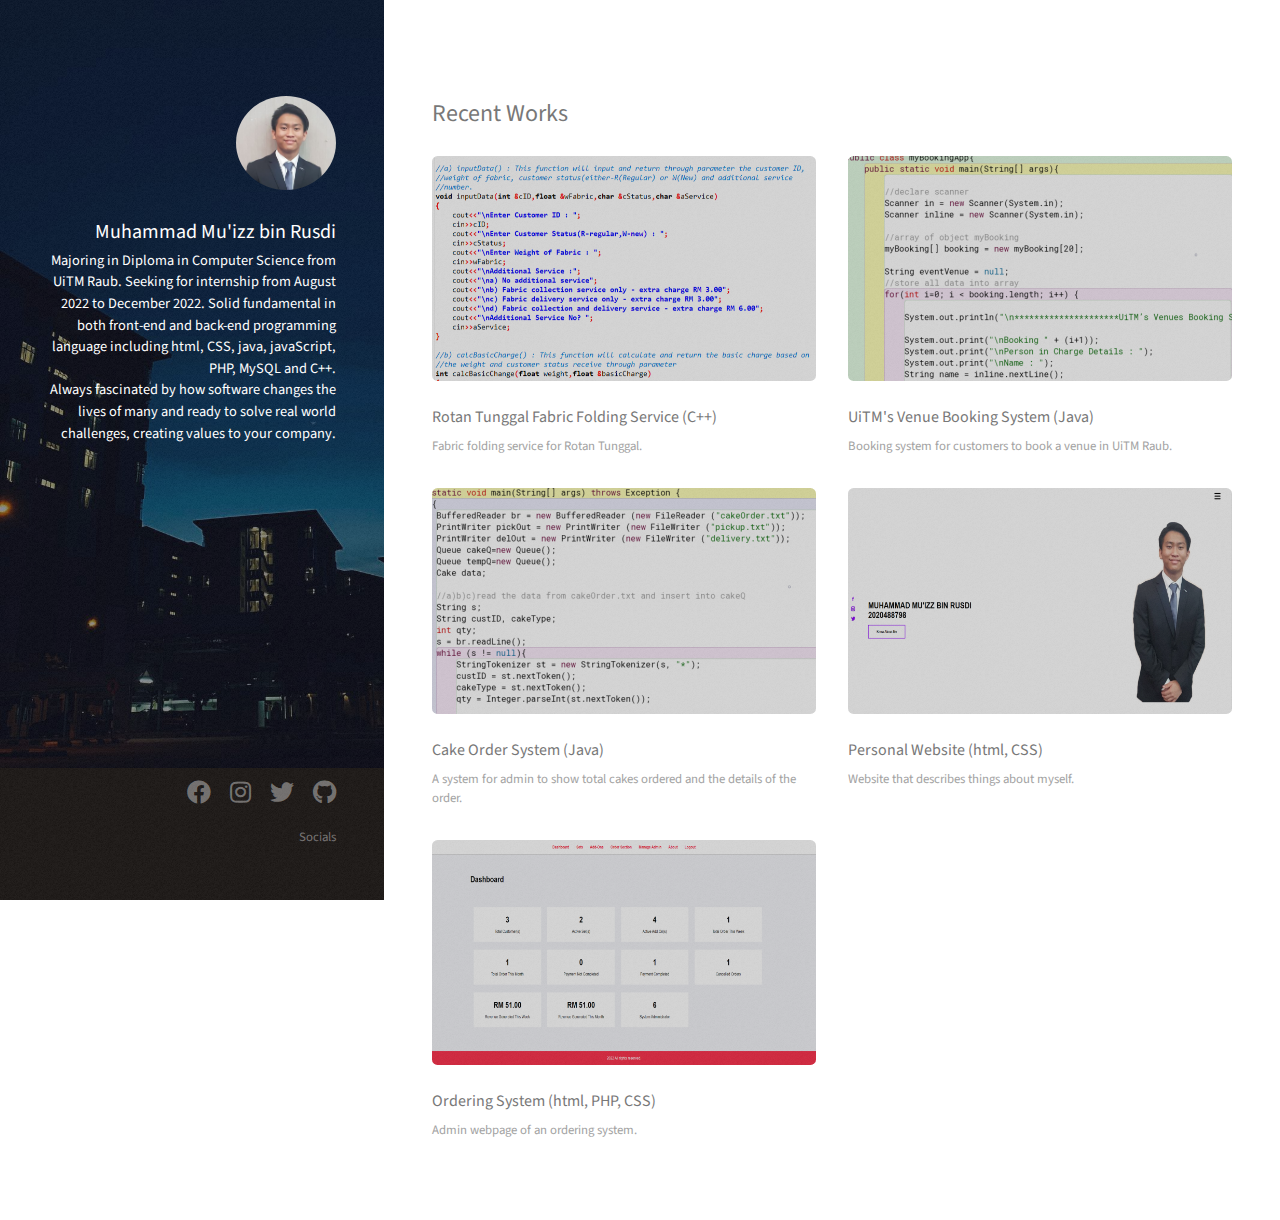
==== commit db8d97e6: "Update index.html" ====
--- a/index.html
+++ b/index.html
@@ -12,11 +12,14 @@
 			<header id="header">
 				<div class="inner">
 					<a class="image avatar"><img  src="images/avatar.jpg" alt="" /></a>
-					<h1><strong>I am Muizz, </strong><br />
-					very passionate for programming <br />
-					especially for back-end programming.<br />
-					I am also capable of doing<br />
-					front-end programming.<br /></h1>
+					<h1><strong>Muhammad Mu'izz bin Rusdi</strong></h1>
+					<h5>
+						Majoring in Diploma in Computer Science from UiTM Raub.
+						Seeking for internship from August 2022 to December 2022.
+						Solid fundamental in both front-end and back-end programming language 
+						including html, CSS, java, javaScript, PHP, MySQL and C++.<br />
+						Always fascinated by how software changes the lives of many and ready to solve real world challenges, creating values to your company.
+					</h5>
 				</div>
 			</header>
 
@@ -79,4 +82,4 @@
 			<script src="assets/js/main.js"></script>
 
 	</body>
-</html>+</html>
